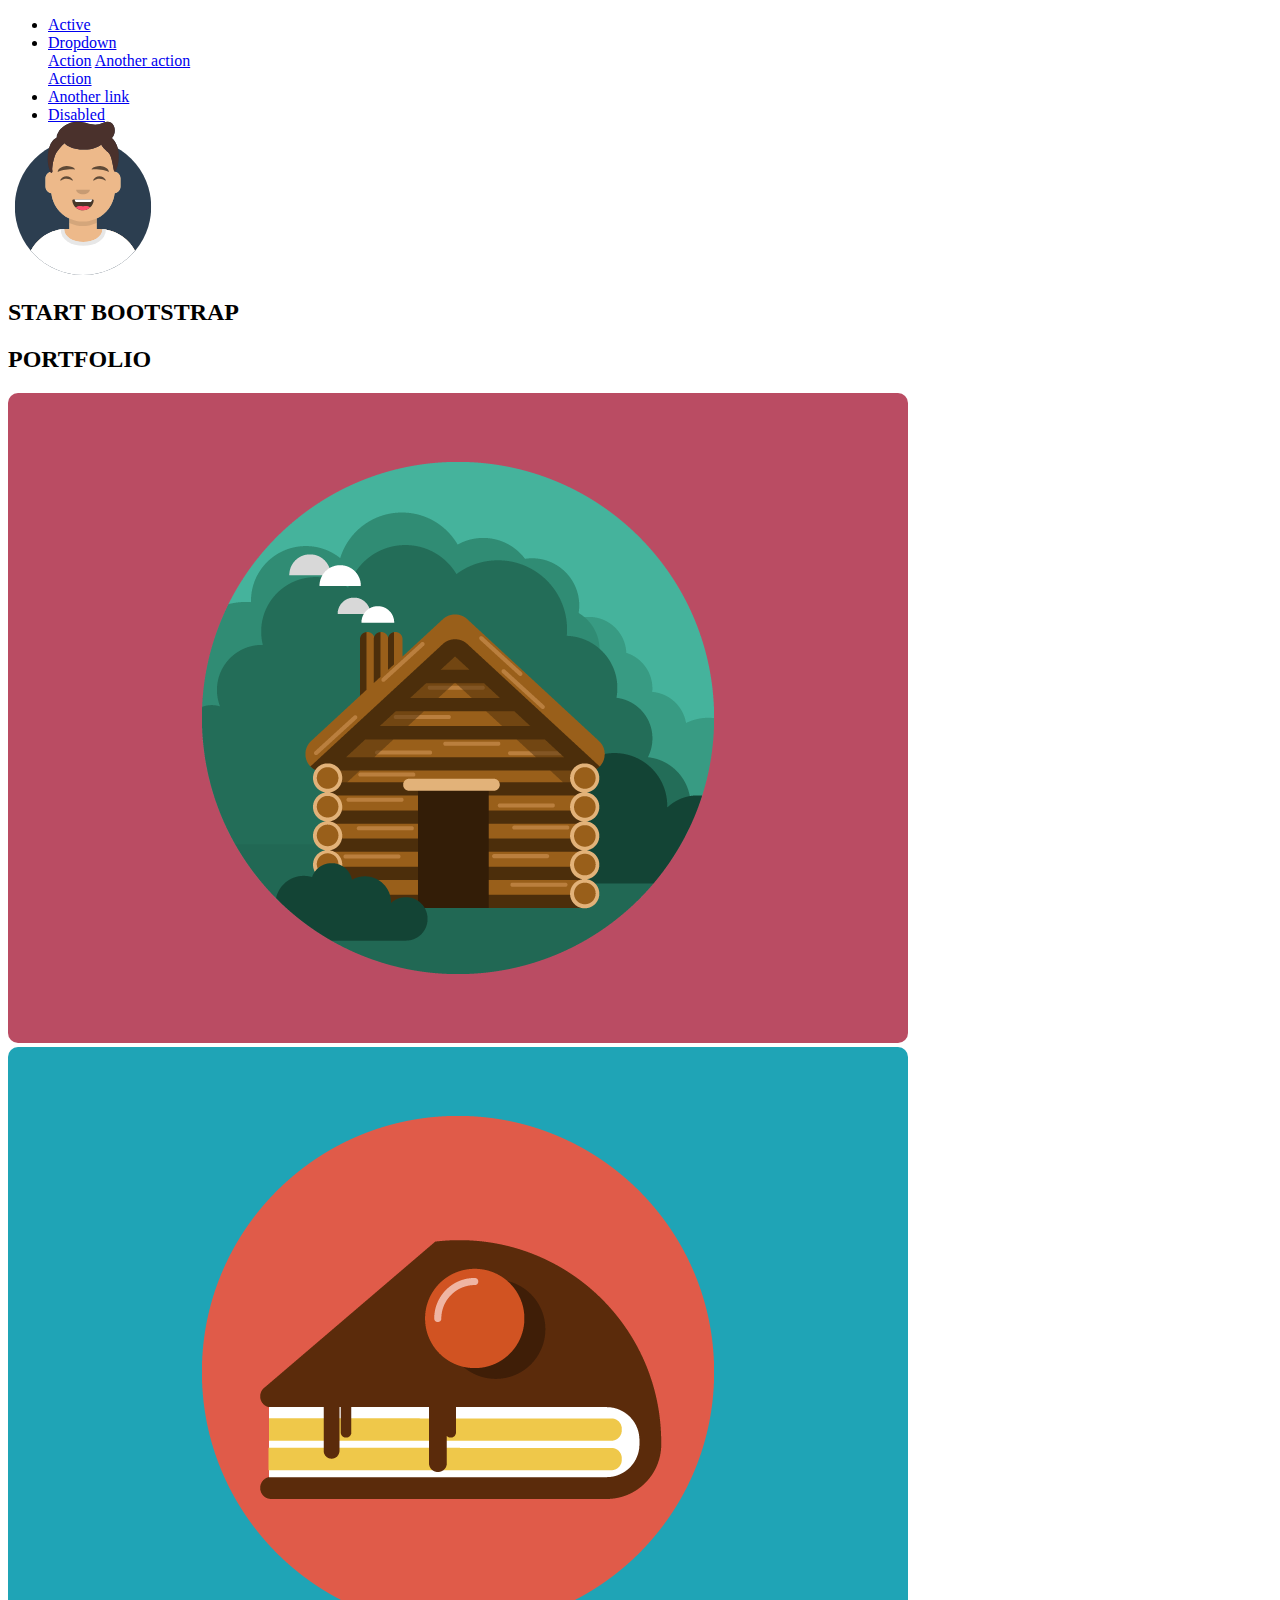
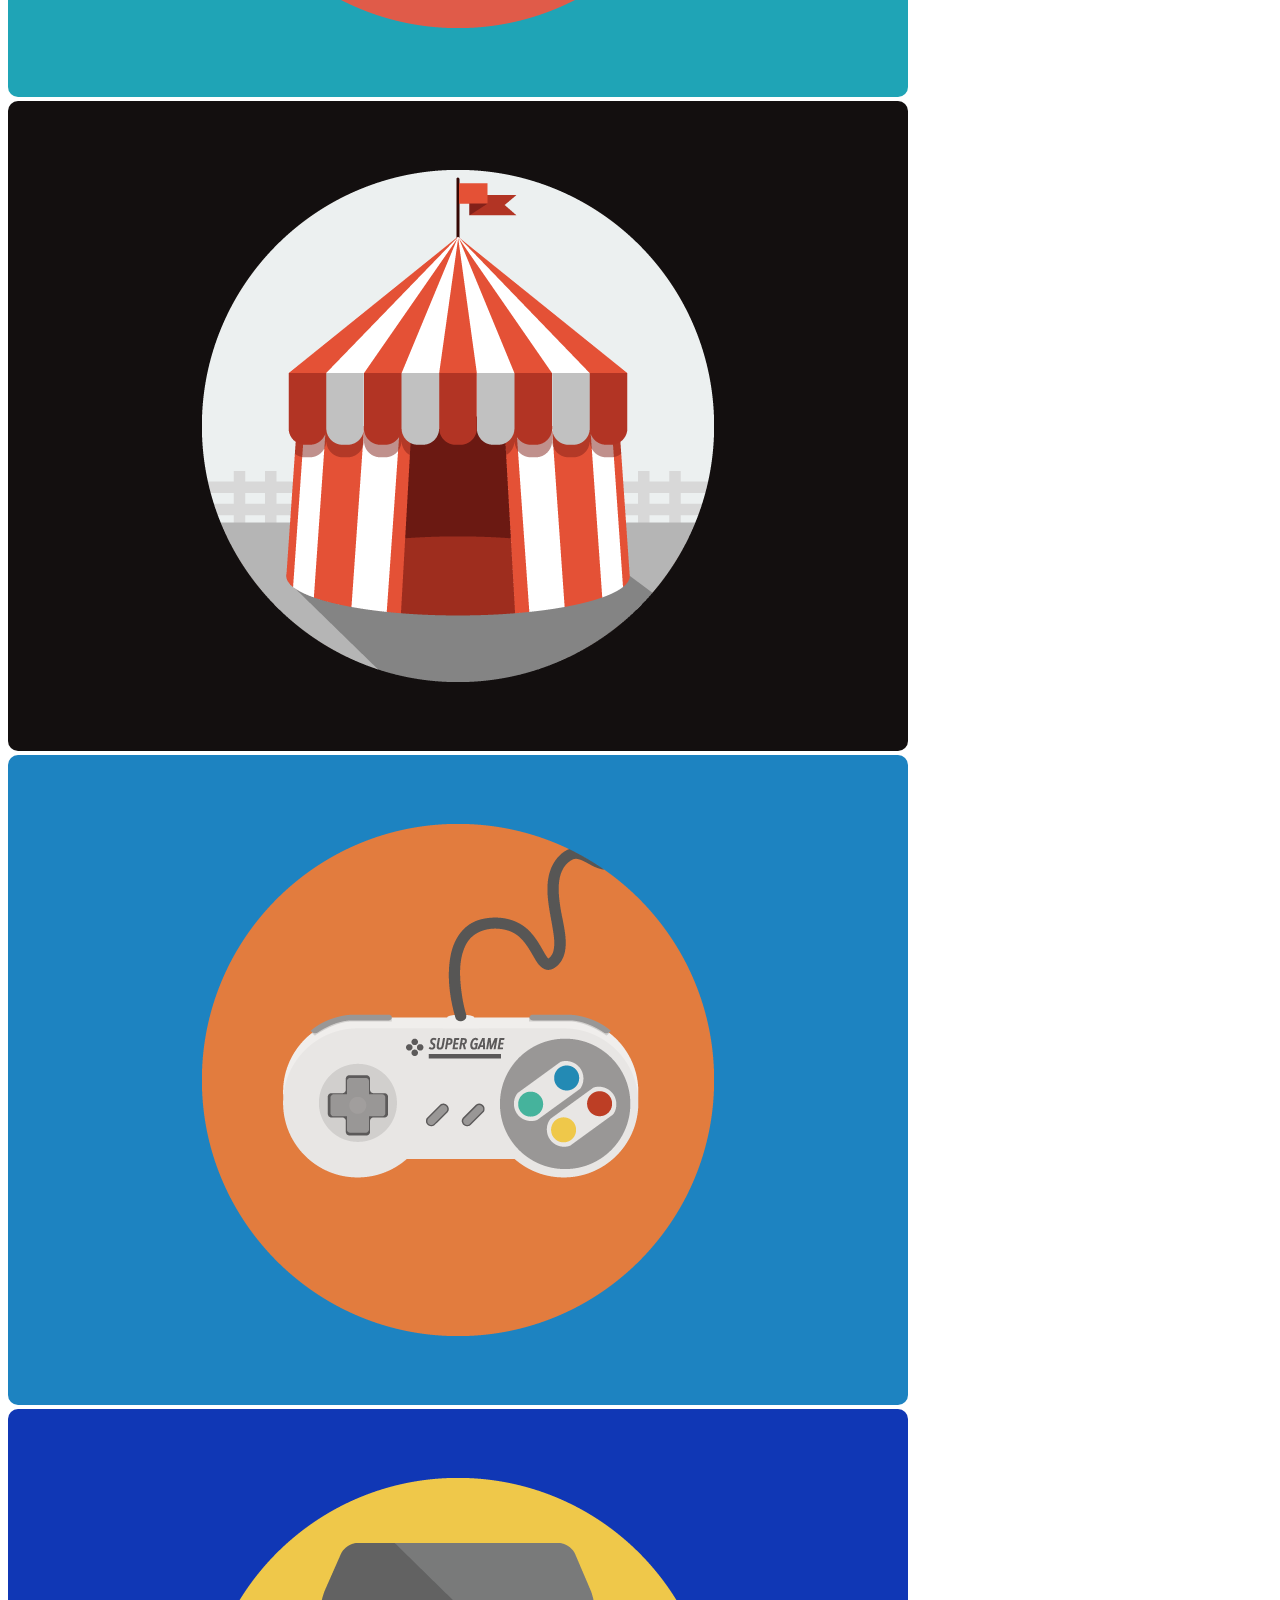
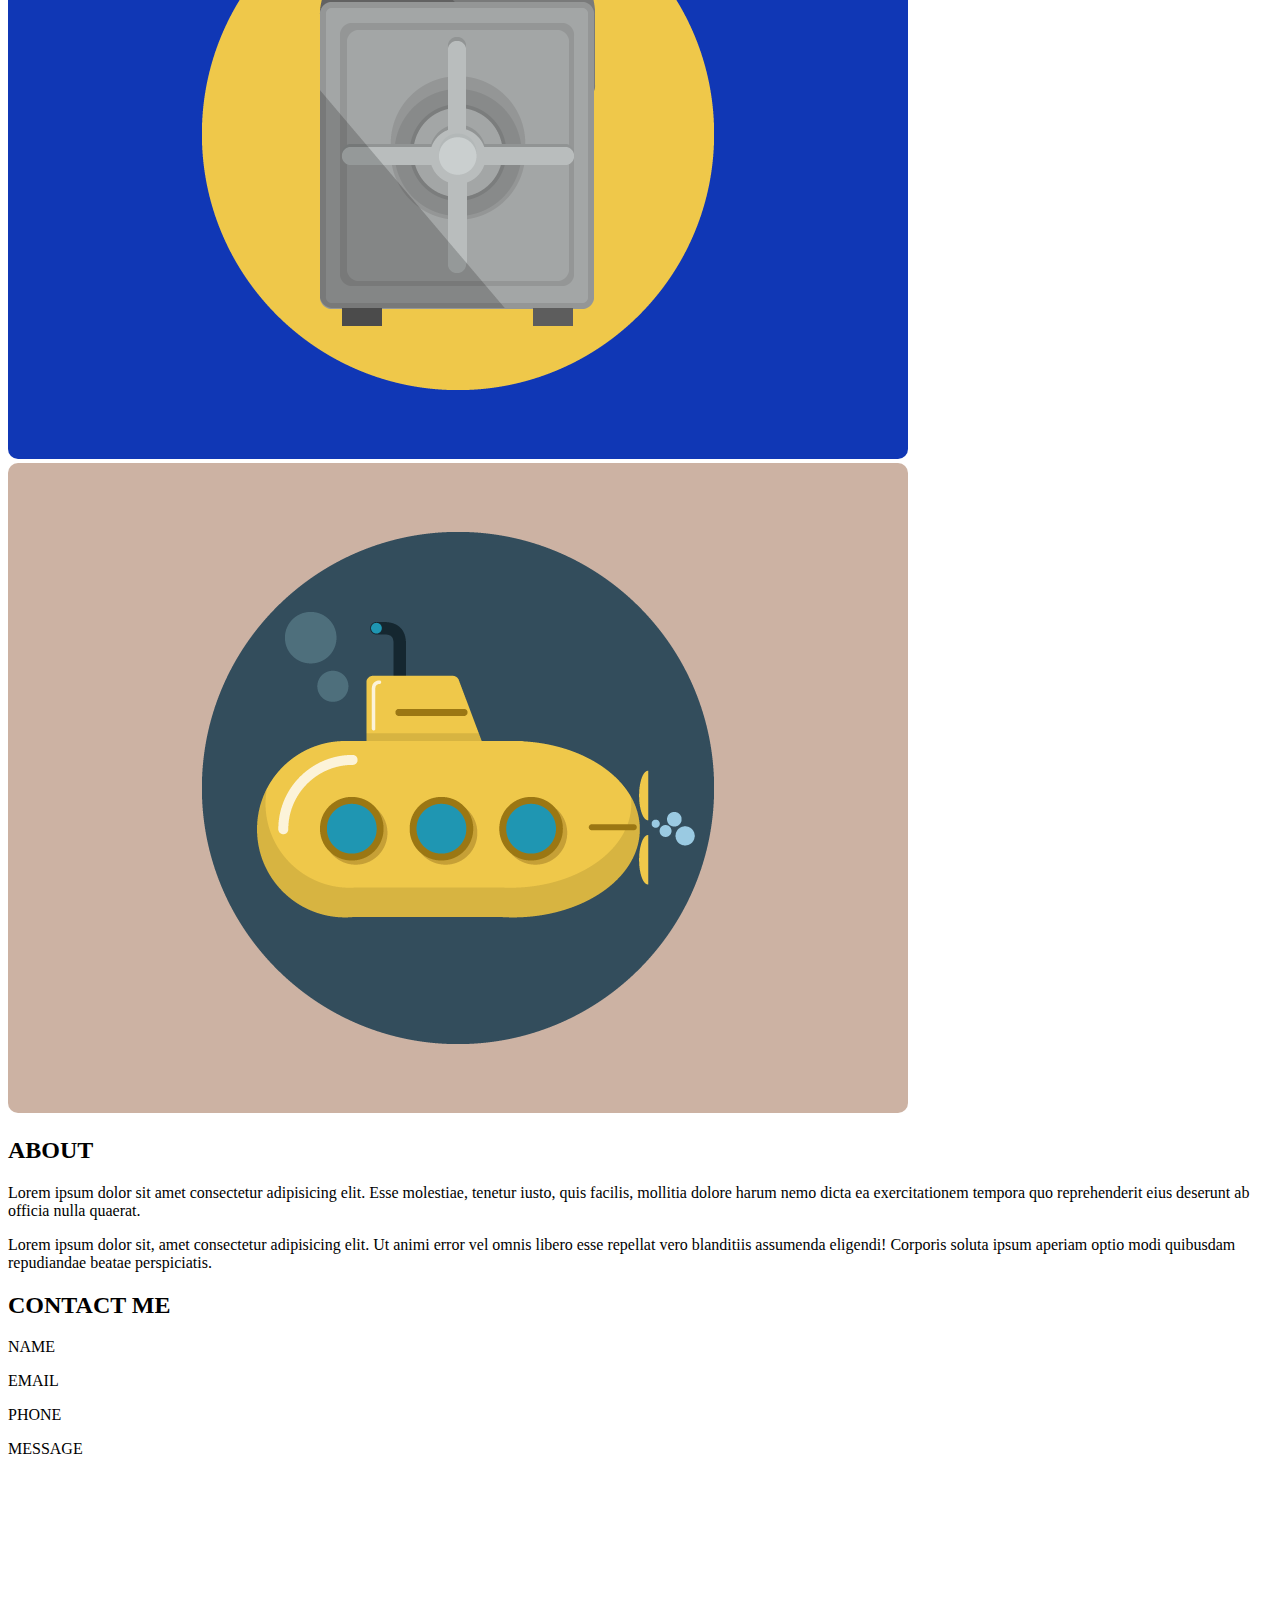
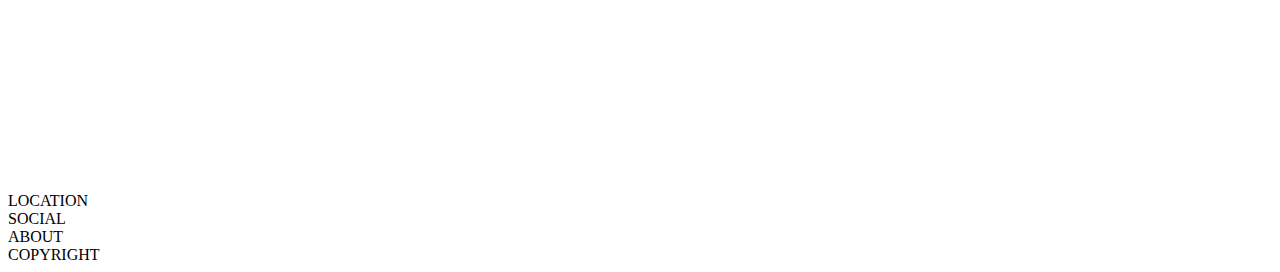
==== index.html @ d499a12b "payout completed" ====
<!doctype html>
<html lang="en">
    <head>
    <title>Freelancer</title>
    <!-- Required meta tags -->
    <meta charset="utf-8">
    <meta name="viewport" content="width=device-width, initial-scale=1, shrink-to-fit=no">

    <!-- Bootstrap CSS v5.0.2 -->
    <link rel="stylesheet" href="https://cdn.jsdelivr.net/npm/bootstrap@5.0.2/dist/css/bootstrap.min.css"  
          integrity="sha384-EVSTQN3/azprG1Anm3QDgpJLIm9Nao0Yz1ztcQTwFspd3yD65VohhpuuCOmLASjC" crossorigin="anonymous">
    <link rel="stylesheet" href="./assets/css/style.css">
    </head>
    <body>

        <header>
            <div class="bg-secondary">
                <div class="container">
                    <div class="row align-items-center">
                        <ul class="nav nav-pills">
                            <li class="nav-item">
                                <a href="#" class="nav-link active">Active</a>
                            </li>
                            <li class="nav-item dropdown">
                                <a class="nav-link dropdown-toggle" data-bs-toggle="dropdown" href="#" role="button" aria-haspopup="true" aria-expanded="false">Dropdown</a>
                                <div class="dropdown-menu">
                                    <a class="dropdown-item" href="#">Action</a>
                                    <a class="dropdown-item" href="#">Another action</a>
                                    <div class="dropdown-divider"></div>
                                    <a class="dropdown-item" href="#">Action</a>
                                </div>
                            </li>
                            <li class="nav-item">
                                <a href="#" class="nav-link">Another link</a>
                            </li>
                            <li class="nav-item">
                                <a href="#" class="nav-link disabled">Disabled</a>
                            </li>
                        </ul>
                    </div>
                </div>
            </div>
        </header>
        <!-- /HEADER -->
        
        <main>
            <div class="text-white"> 
                <div class="row user text-center">
                    <div class="col-12 ">
                        <img src="./assets/img/avatar.svg" class="" alt="">
                    </div>
                    <div class="col-12">
                        <h2>
                            START BOOTSTRAP
                        </h2>
                    </div>
                </div>
            </div>
            <!-- /USER -->

            <div class="container">
                <div class="row portfolio gy-4">
                    <div class="pf col-12 d-flex justify-content-center align-items-center">
                        <h2>
                            PORTFOLIO
                        </h2>
                    </div>

                    <div class="col-12 col-md-6 col-lg-4">
                        <img src="./assets/img/cabin.png" class="img-fluid" alt="">
                    </div>
                    <div class="col-12 col-md-6 col-lg-4">
                        <img src="./assets/img/cake.png" class="img-fluid" alt="">
                    </div>
                    <div class="col-12 col-md-6 col-lg-4">
                        <img src="./assets/img/circus.png" class="img-fluid" alt="">
                    </div>
                    <div class="col-12 col-md-6 col-lg-4">
                        <img src="./assets/img/game.png" class="img-fluid" alt="">
                    </div>
                    <div class="col-12 col-md-6 col-lg-4">
                        <img src="./assets/img/safe.png" class="img-fluid" alt="">
                    </div>
                    <div class="col-12 col-md-6 col-lg-4">
                        <img src="./assets/img/submarine.png" class="img-fluid" alt="">
                    </div>
                </div>
            </div>
            <!-- /PORTFOIL -->

            <div class="about">
                <div class="container">
                    <div class="row my-5 justify-content-center align-items-center text-white">
                        <div class="col-12 text-center">
                        <h2>
                            ABOUT
                        </h2>
                        </div>
                        <div class="col-8 col-md-4 col-lg-4">
                            <p>
                                Lorem ipsum dolor sit amet consectetur adipisicing elit. Esse molestiae, tenetur iusto, quis facilis, mollitia dolore harum nemo dicta ea exercitationem tempora quo reprehenderit eius deserunt ab officia nulla quaerat.
                            </p>
                        </div>
                        <div class="col-8 col-md-4 col-lg-4">
                            <p>
                                Lorem ipsum dolor sit, amet consectetur adipisicing elit. Ut animi error vel omnis libero esse repellat vero blanditiis assumenda eligendi! Corporis soluta ipsum aperiam optio modi quibusdam repudiandae beatae perspiciatis.
                            </p>
                        </div>
                    </div>
                </div>
            </div>
            <!-- /ABOUT -->

            <div class="container">
                <div class="row contact justify-content-center align-items-center">
                    <div class="col-6">
                        <h2 class="text-center">
                            CONTACT ME
                        </h2>
                        <p>
                            NAME
                        </p>
                        <p>
                            EMAIL
                        </p>
                        <p>
                            PHONE
                        </p>
                        <p>
                            MESSAGE
                        </p>
                    </div>
                </div>
            </div>
            <!-- /CONTACT ME -->
        </main>
        <!-- /MAIN -->
        <footer>
            <div class="bg-secondary">
                <div class="container">
                    <div class="row text-center py-5">
                        <div class="col-12 col-md-4">
                            LOCATION
                        </div>
                        <div class="col-12 col-md-4">
                            SOCIAL
                        </div>
                        <div class="col-12 col-md-4">
                            ABOUT
                        </div>
                    </div>
                </div>
            </div>
            <!-- /FOOTER LIST -->

            <div class="row text-center bg-dark text-white">
                <div class="col-12 py-4">
                    COPYRIGHT
                </div>
            </div>
            <!-- /COPYRIGHT -->
        </footer>
    </body>
</html>
---- assets/css/style.css ----
header    .row  {height: 100px;}
.user           {background-color: var(--bs-teal);}
.user      img  {width: 150px;}
.portfolio img  {border-radius: 10px; }
.about          {background-color: var(--bs-teal);}
.contact        {height: 500px;}
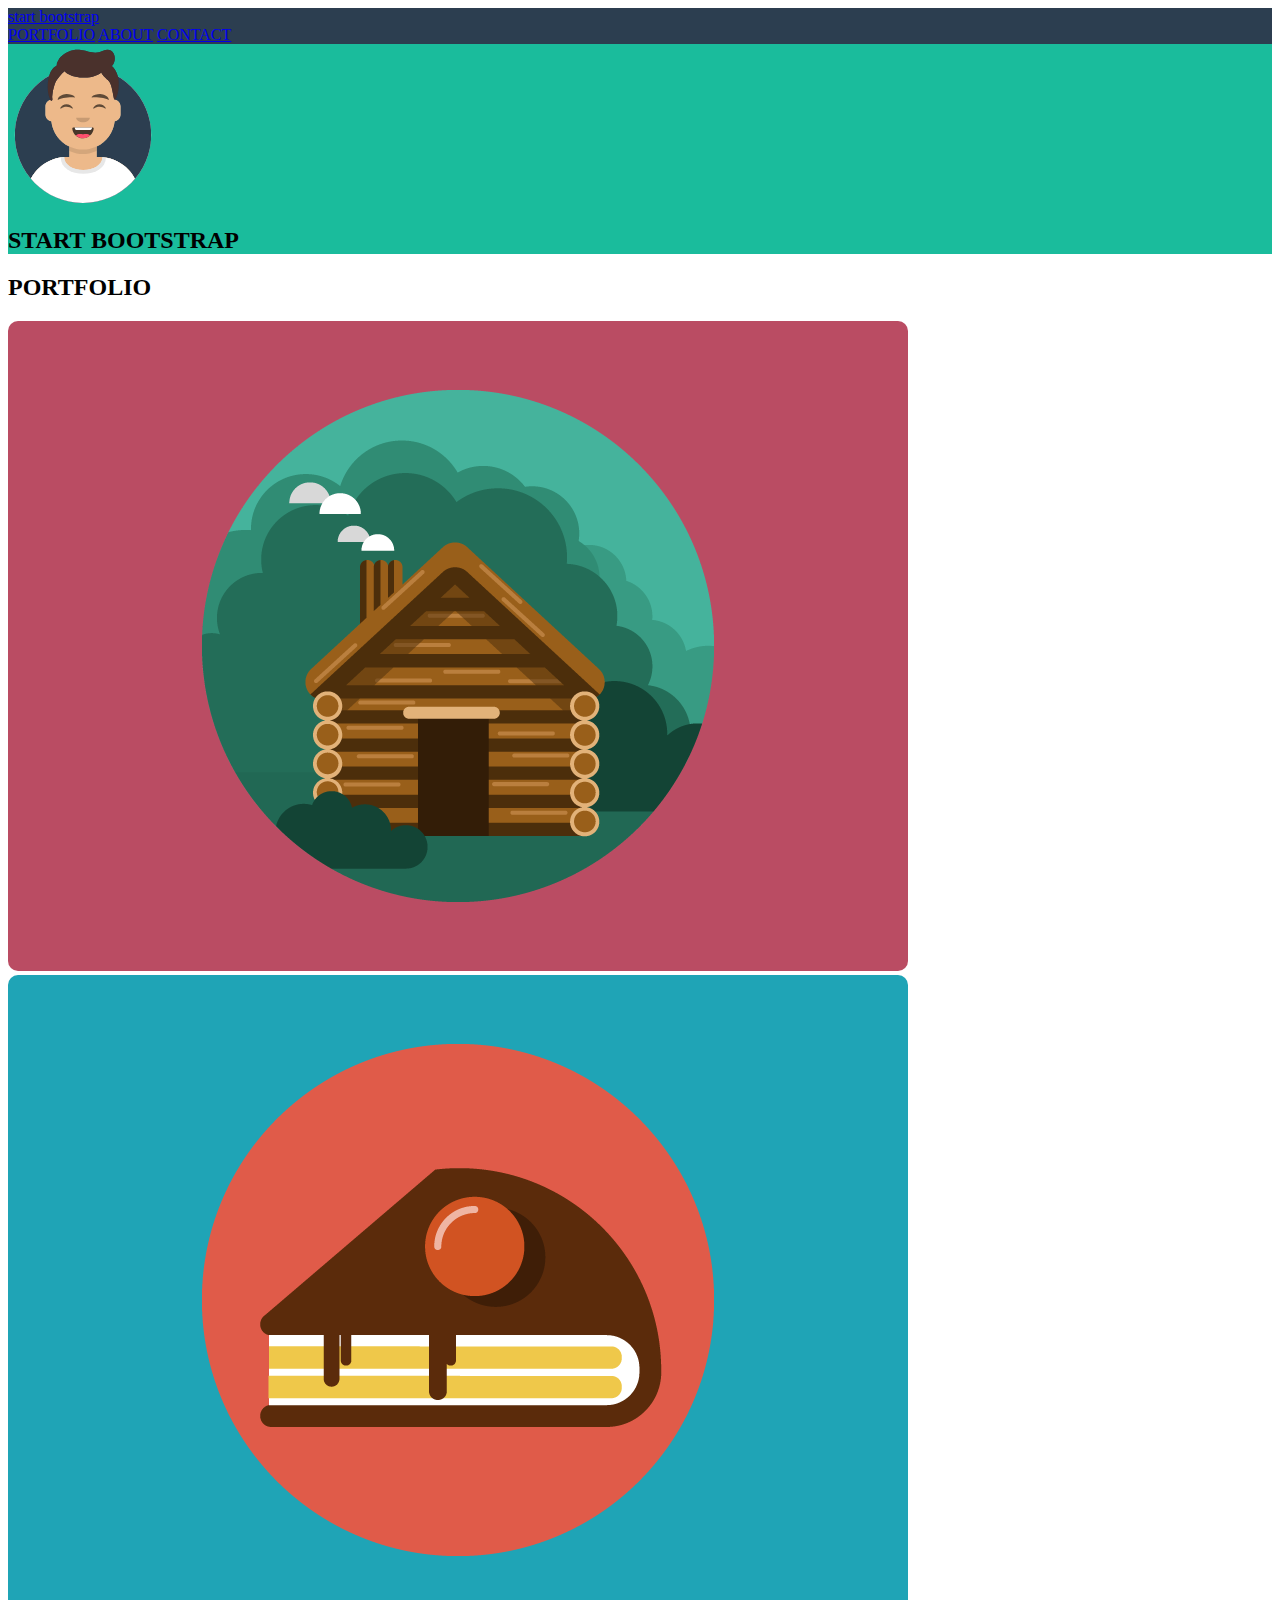
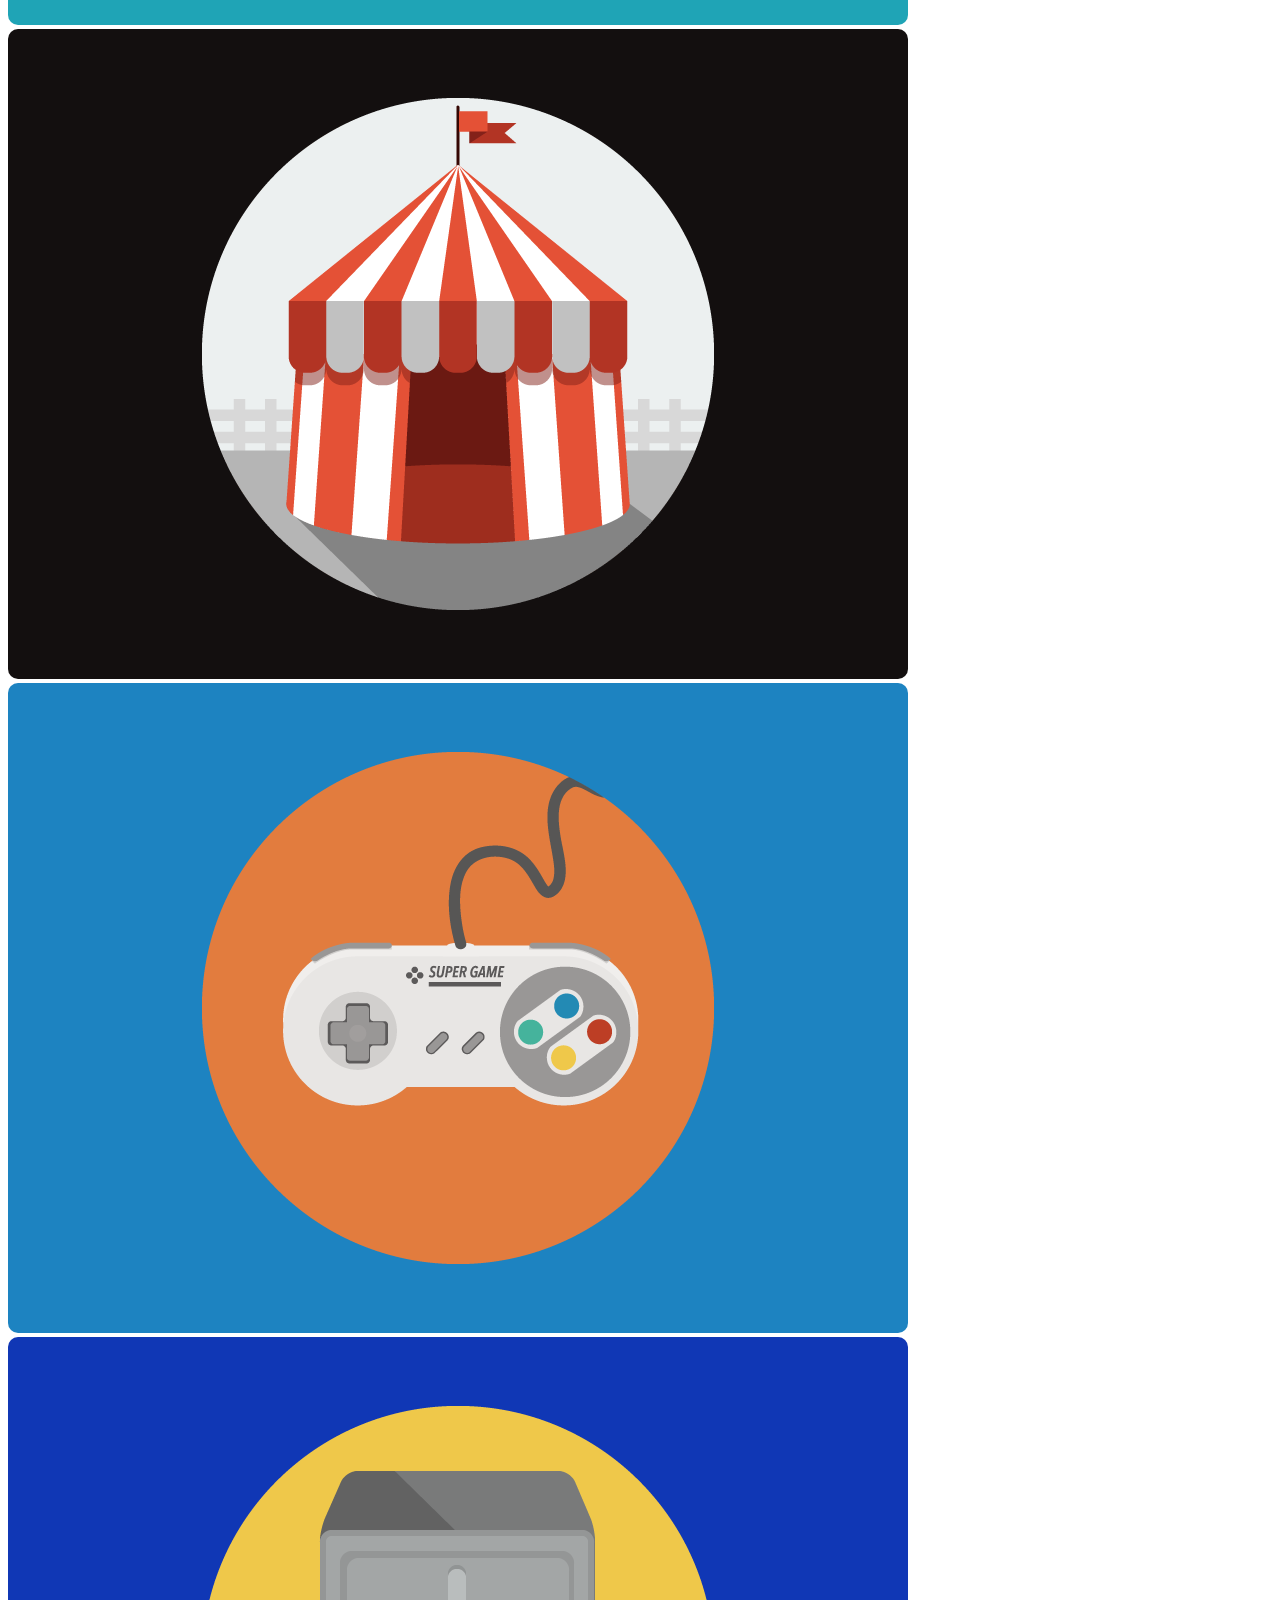
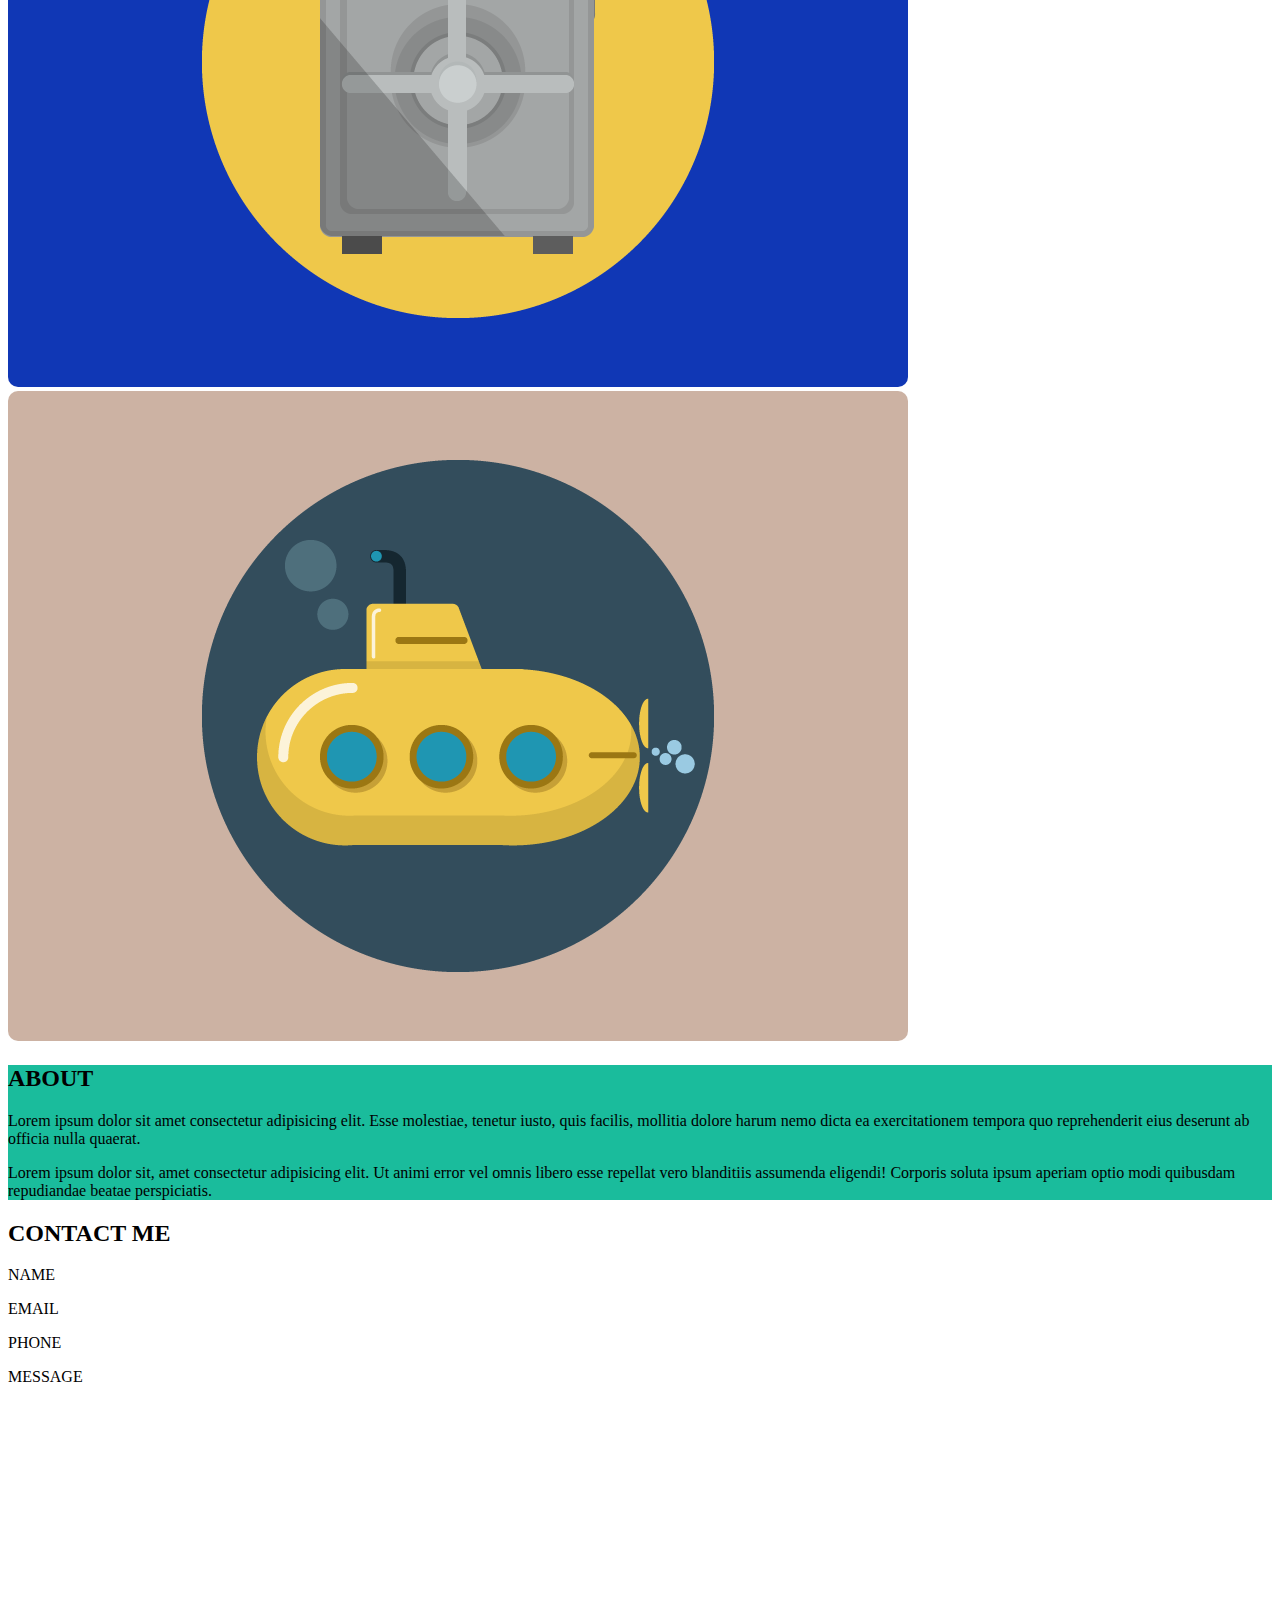
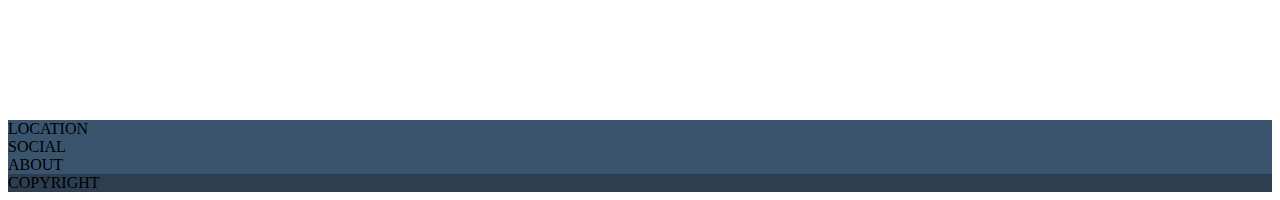
==== commit 44afa7dd: "header completed" ====
--- a/index.html
+++ b/index.html
@@ -10,33 +10,43 @@
     <link rel="stylesheet" href="https://cdn.jsdelivr.net/npm/bootstrap@5.0.2/dist/css/bootstrap.min.css"  
           integrity="sha384-EVSTQN3/azprG1Anm3QDgpJLIm9Nao0Yz1ztcQTwFspd3yD65VohhpuuCOmLASjC" crossorigin="anonymous">
     <link rel="stylesheet" href="./assets/css/style.css">
+    
+    <!-- Font Awesome  v6.1.0 -->
+    <link rel="stylesheet" href="https://cdnjs.cloudflare.com/ajax/libs/font-awesome/6.1.0/css/all.min.css" 
+          integrity="sha512-10/jx2EXwxxWqCLX/hHth/vu2KY3jCF70dCQB8TSgNjbCVAC/8vai53GfMDrO2Emgwccf2pJqxct9ehpzG+MTw==" 
+          crossorigin="anonymous" referrerpolicy="no-referrer" />
+    
     </head>
     <body>
 
         <header>
-            <div class="bg-secondary">
+            <div class="">
                 <div class="container">
                     <div class="row align-items-center">
-                        <ul class="nav nav-pills">
-                            <li class="nav-item">
-                                <a href="#" class="nav-link active">Active</a>
-                            </li>
-                            <li class="nav-item dropdown">
-                                <a class="nav-link dropdown-toggle" data-bs-toggle="dropdown" href="#" role="button" aria-haspopup="true" aria-expanded="false">Dropdown</a>
-                                <div class="dropdown-menu">
-                                    <a class="dropdown-item" href="#">Action</a>
-                                    <a class="dropdown-item" href="#">Another action</a>
-                                    <div class="dropdown-divider"></div>
-                                    <a class="dropdown-item" href="#">Action</a>
+                        <div class="col-6">
+                            <nav class="navbar navbar-light">
+                                <div class="container-fluid text-uppercase">
+                                    <a class="navbar-brand text-white" href="#">start bootstrap</a>
                                 </div>
-                            </li>
-                            <li class="nav-item">
-                                <a href="#" class="nav-link">Another link</a>
-                            </li>
-                            <li class="nav-item">
-                                <a href="#" class="nav-link disabled">Disabled</a>
-                            </li>
-                        </ul>
+                            </nav>
+                        </div>
+
+                        <div class="col-6">
+                            <nav class="navbar navbar-expand-md navbar-light justify-content-end">
+                                <div class="container-fluid justify-content-end">
+                                    <div class="bars text-white border border-1 px-2 rounded-2 fs-5 d-md-none d-lg-none">
+                                        <i class="fa-solid fa-bars"></i>
+                                    </div>
+                                    <div class="collapse navbar-collapse justify-content-end" id="navbarNavAltMarkup">
+                                        <div class="navbar-nav text-uppercase fs-6">
+                                            <a class="nav-link text-white" aria-current="page" href="#">PORTFOLIO</a>
+                                            <a class="nav-link text-white" href="#">ABOUT</a>
+                                            <a class="nav-link text-white" href="#">CONTACT</a>
+                                        </div>
+                                    </div>
+                                </div>
+                            </nav>
+                        </div>
                     </div>
                 </div>
             </div>
@@ -136,7 +146,7 @@
         </main>
         <!-- /MAIN -->
         <footer>
-            <div class="bg-secondary">
+            <div class="">
                 <div class="container">
                     <div class="row text-center py-5">
                         <div class="col-12 col-md-4">
@@ -153,7 +163,7 @@
             </div>
             <!-- /FOOTER LIST -->
 
-            <div class="row text-center bg-dark text-white">
+            <div class="copyright row text-center text-white">
                 <div class="col-12 py-4">
                     COPYRIGHT
                 </div>
--- a/assets/css/style.css
+++ b/assets/css/style.css
@@ -1,6 +1,16 @@
-header    .row  {height: 100px;}
-.user           {background-color: var(--bs-teal);}
+:root {
+    --bg-dark: #2C3E50;
+    --bg-light-green: #1ABC9C;
+    --title-no-bg: #333333;
+    --bg-footer-top: #3A546D;
+    --border-bottom: #CCCCCC;
+}
+
+header          {background-color: var(--bg-dark);}
+.user           {background-color: var(--bg-light-green);}
 .user      img  {width: 150px;}
 .portfolio img  {border-radius: 10px; }
-.about          {background-color: var(--bs-teal);}
-.contact        {height: 500px;}+.about          {background-color: var(--bg-light-green);}
+.contact        {height: 500px;}
+footer          {background-color: var(--bg-footer-top);}
+.copyright      {background-color: var(--bg-dark);}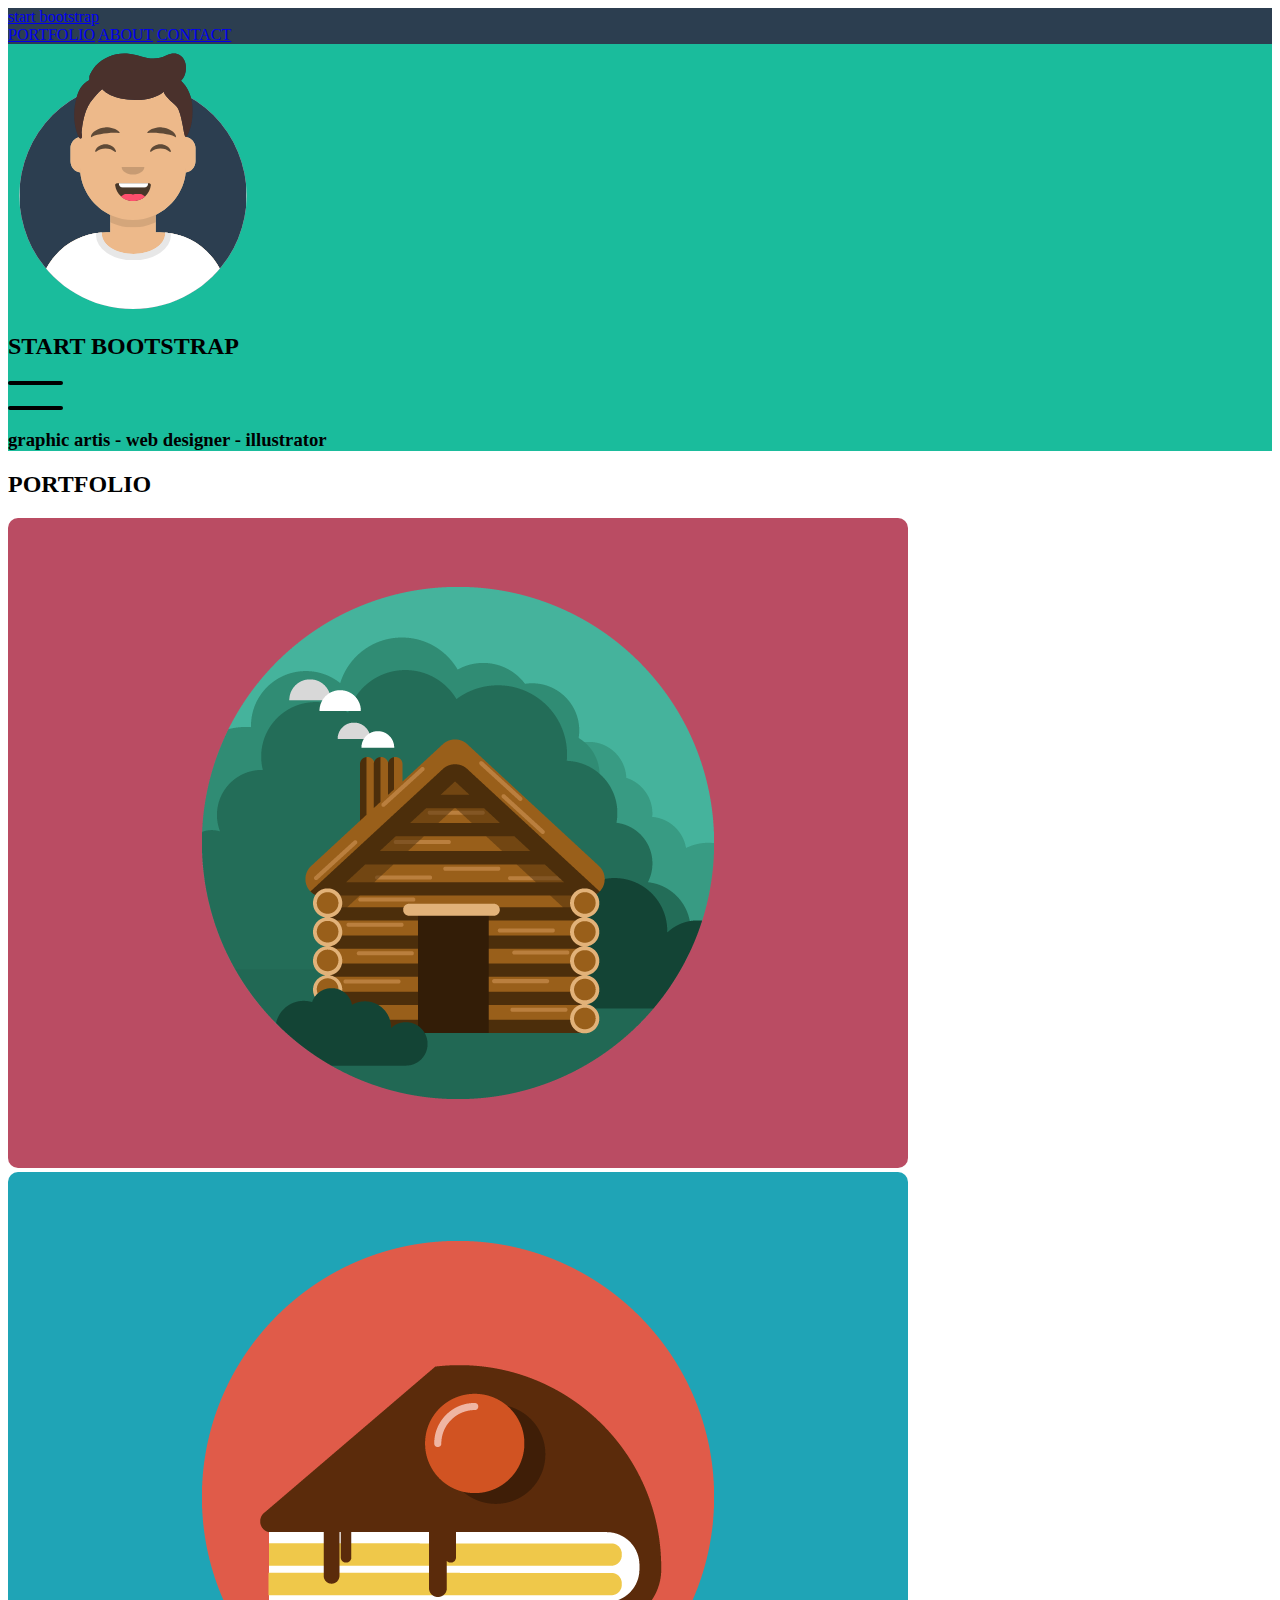
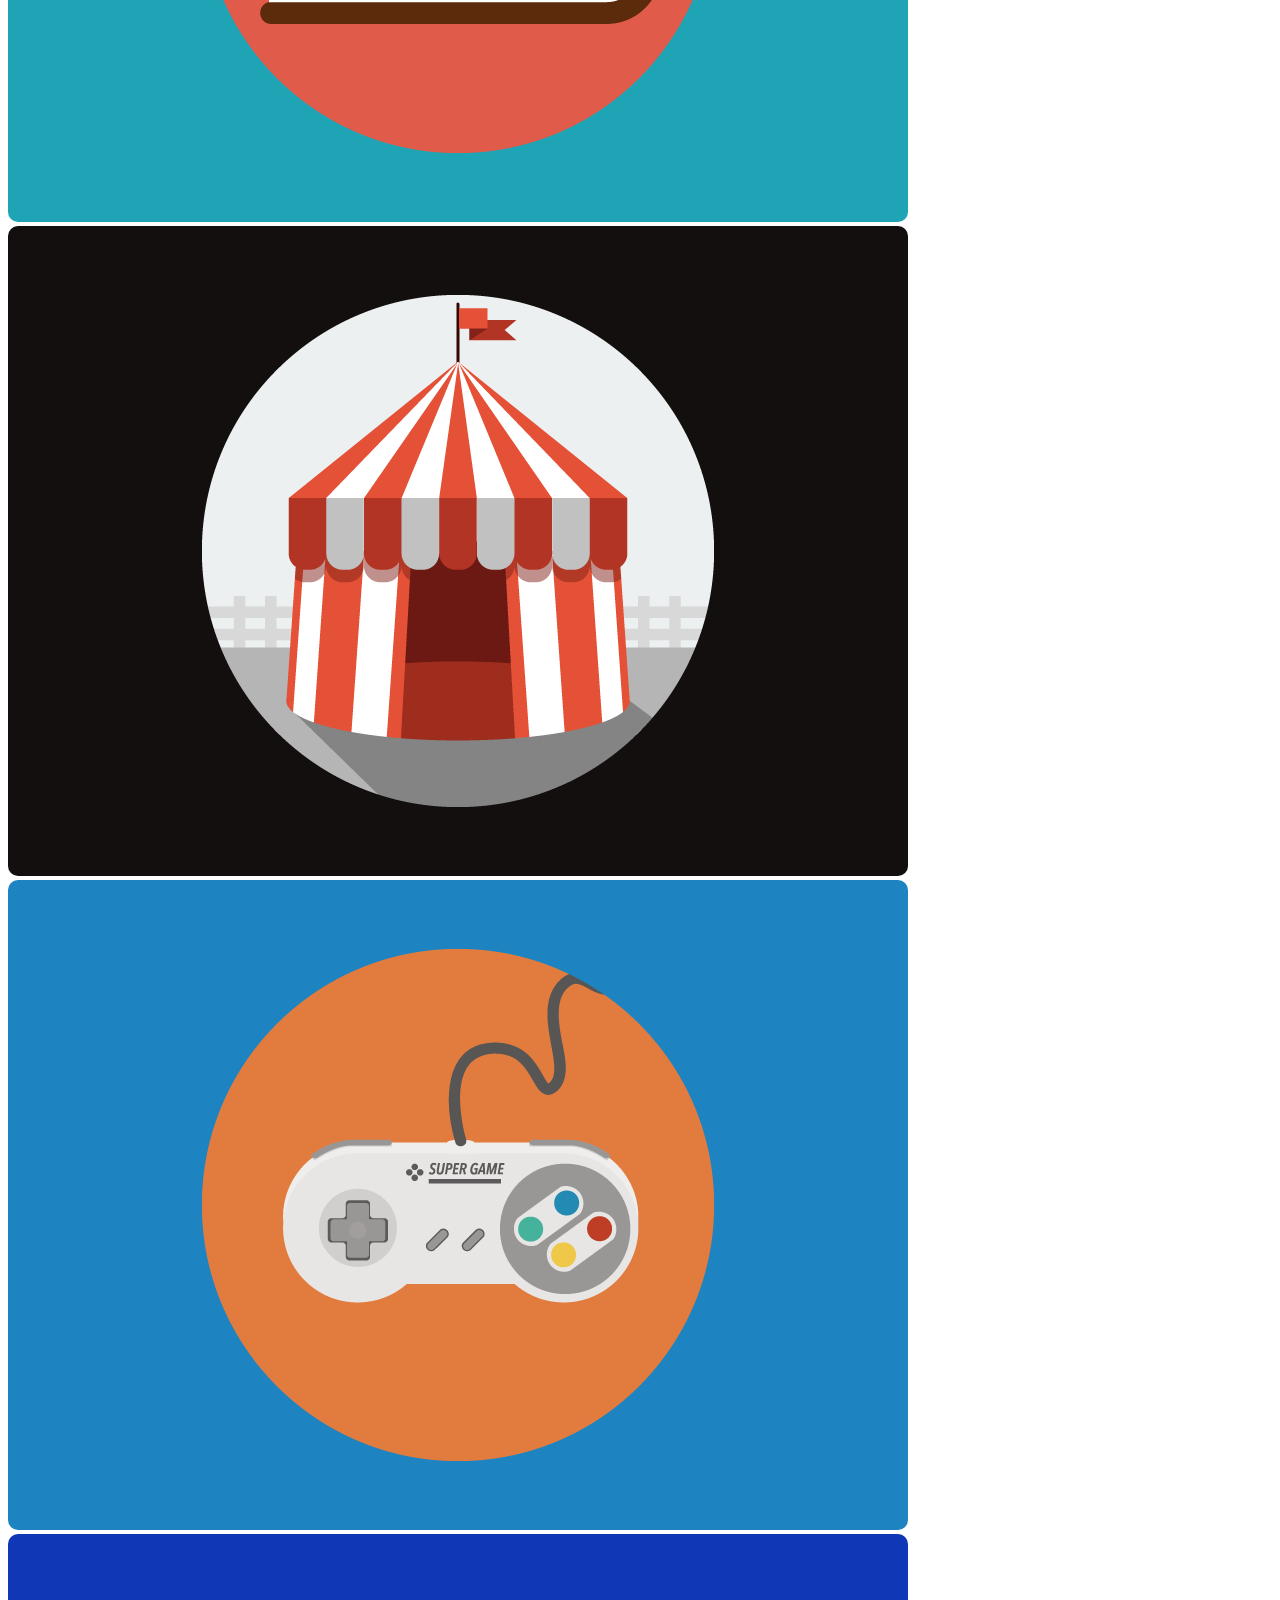
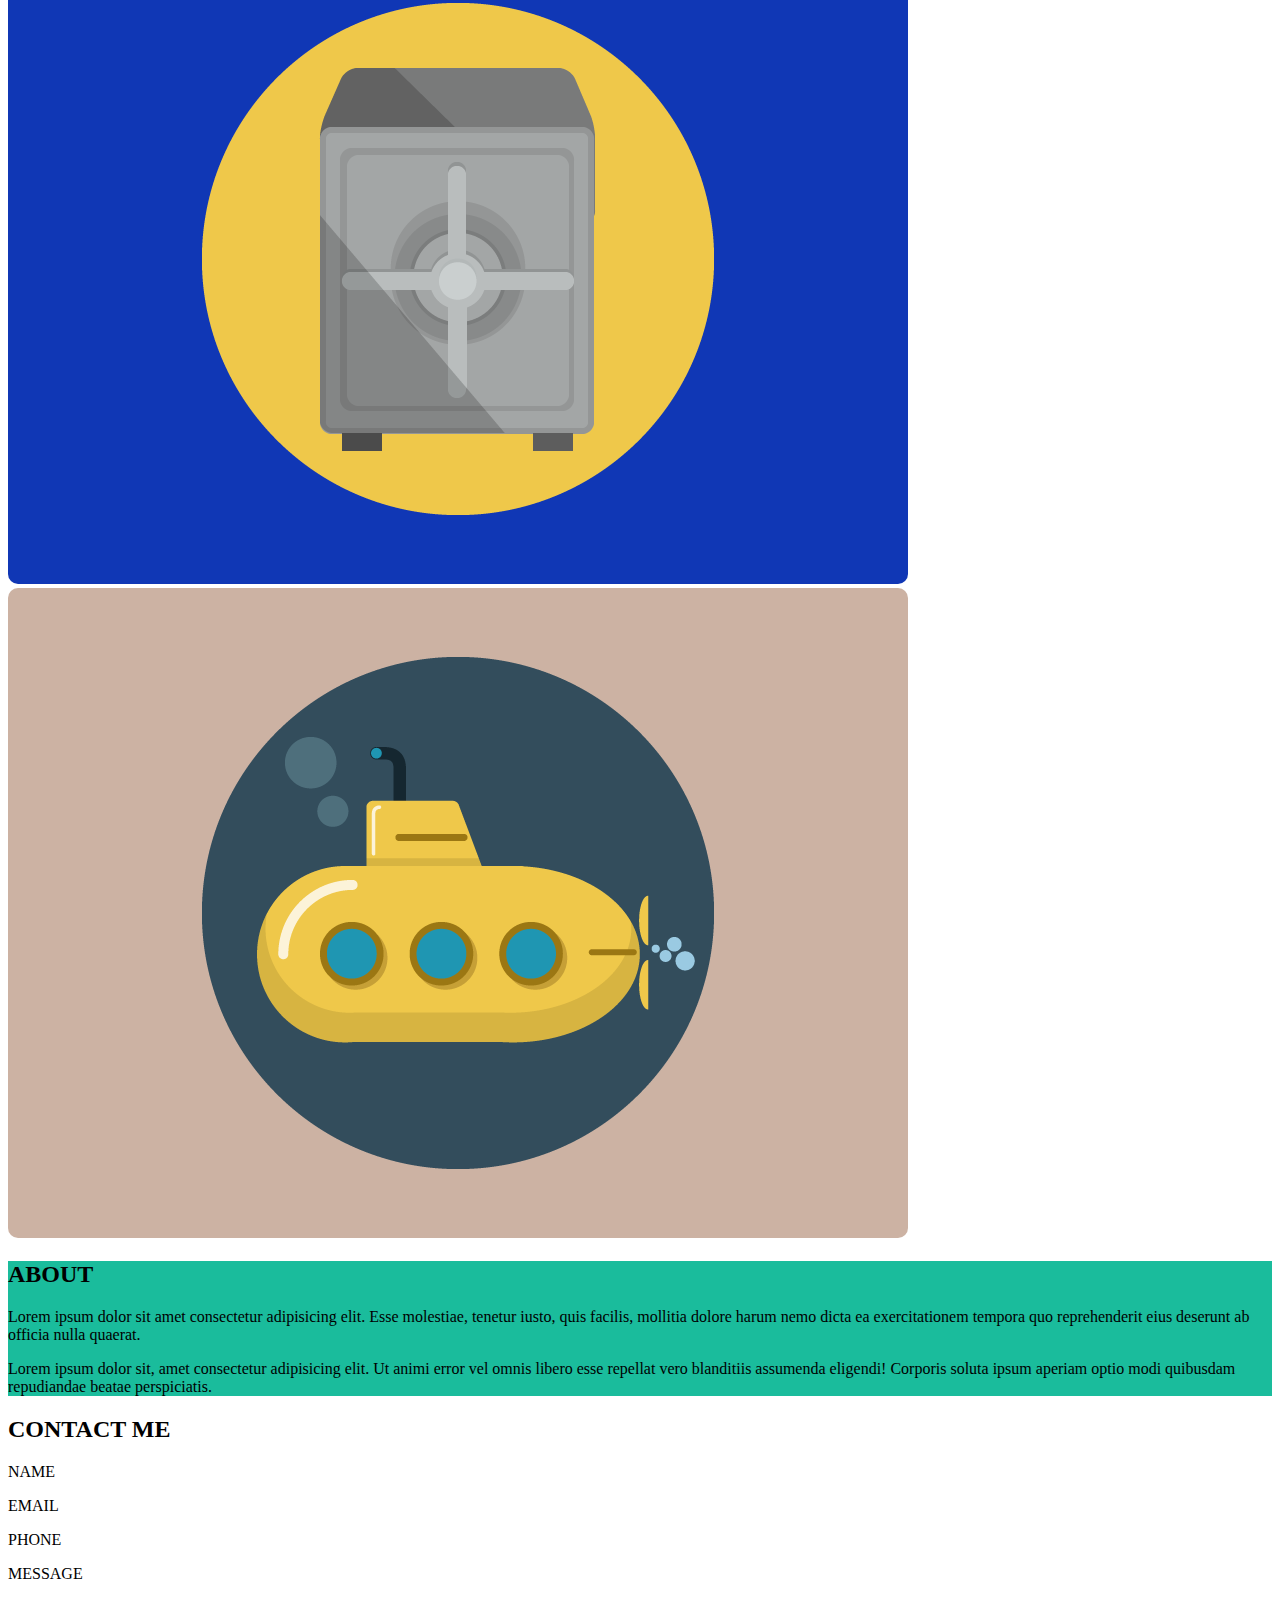
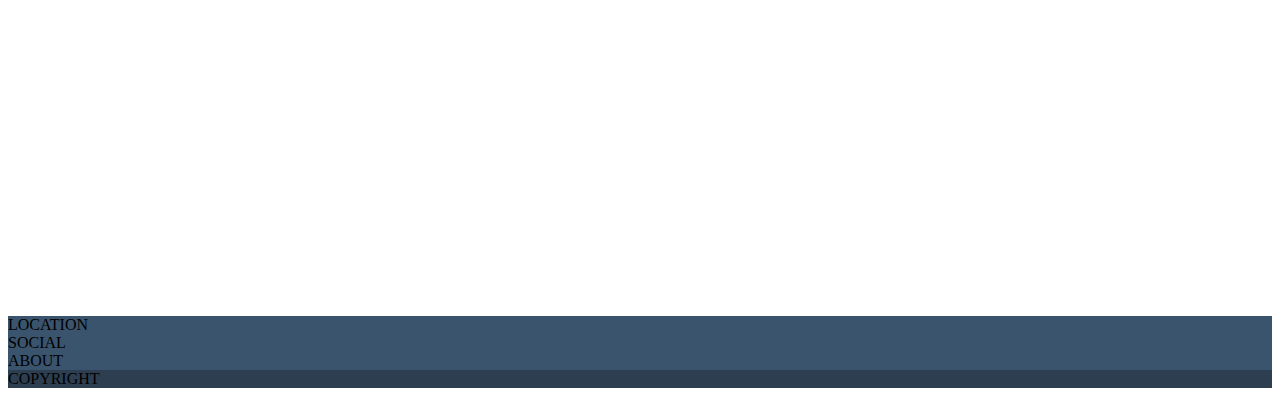
==== commit 4dd88d7a: "user completed" ====
--- a/index.html
+++ b/index.html
@@ -22,10 +22,10 @@
         <header>
             <div class="">
                 <div class="container">
-                    <div class="row align-items-center">
+                    <div class="row align-items-center py-3">
                         <div class="col-6">
                             <nav class="navbar navbar-light">
-                                <div class="container-fluid text-uppercase">
+                                <div class="container-fluid text-uppercase fw-bold">
                                     <a class="navbar-brand text-white" href="#">start bootstrap</a>
                                 </div>
                             </nav>
@@ -56,13 +56,19 @@
         <main>
             <div class="text-white"> 
                 <div class="row user text-center">
-                    <div class="col-12 ">
+                    <div class="col-12 py-4">
                         <img src="./assets/img/avatar.svg" class="" alt="">
-                    </div>
-                    <div class="col-12">
-                        <h2>
+                        <h2 class="fs-1 pt-4">
                             START BOOTSTRAP
                         </h2>
+                        <div class="break d-flex justify-content-center position-relative fs-1 py-3">
+                            <div class="l_row me-2"></div>
+                            <div class="star"><i class="fa-solid fa-star"></i></div>
+                            <div class="r_row ms-2"></div>
+                        </div>
+                        <h3 class="text-uppercase fs-5 fw-normal pt-1">
+                            graphic artis - web designer - illustrator
+                        </h3>
                     </div>
                 </div>
             </div>
--- a/assets/css/style.css
+++ b/assets/css/style.css
@@ -8,9 +8,18 @@
 
 header          {background-color: var(--bg-dark);}
 .user           {background-color: var(--bg-light-green);}
-.user      img  {width: 150px;}
+.user      img  {width: 250px;}
 .portfolio img  {border-radius: 10px; }
 .about          {background-color: var(--bg-light-green);}
 .contact        {height: 500px;}
 footer          {background-color: var(--bg-footer-top);}
-.copyright      {background-color: var(--bg-dark);}+.copyright      {background-color: var(--bg-dark);}
+
+.l_row, .r_row{
+    border-top: 2px solid;
+    border-bottom: 2px solid;
+    border-radius: 5px;
+    width: 55px;
+    height: 0;
+    margin-top: 21px;
+}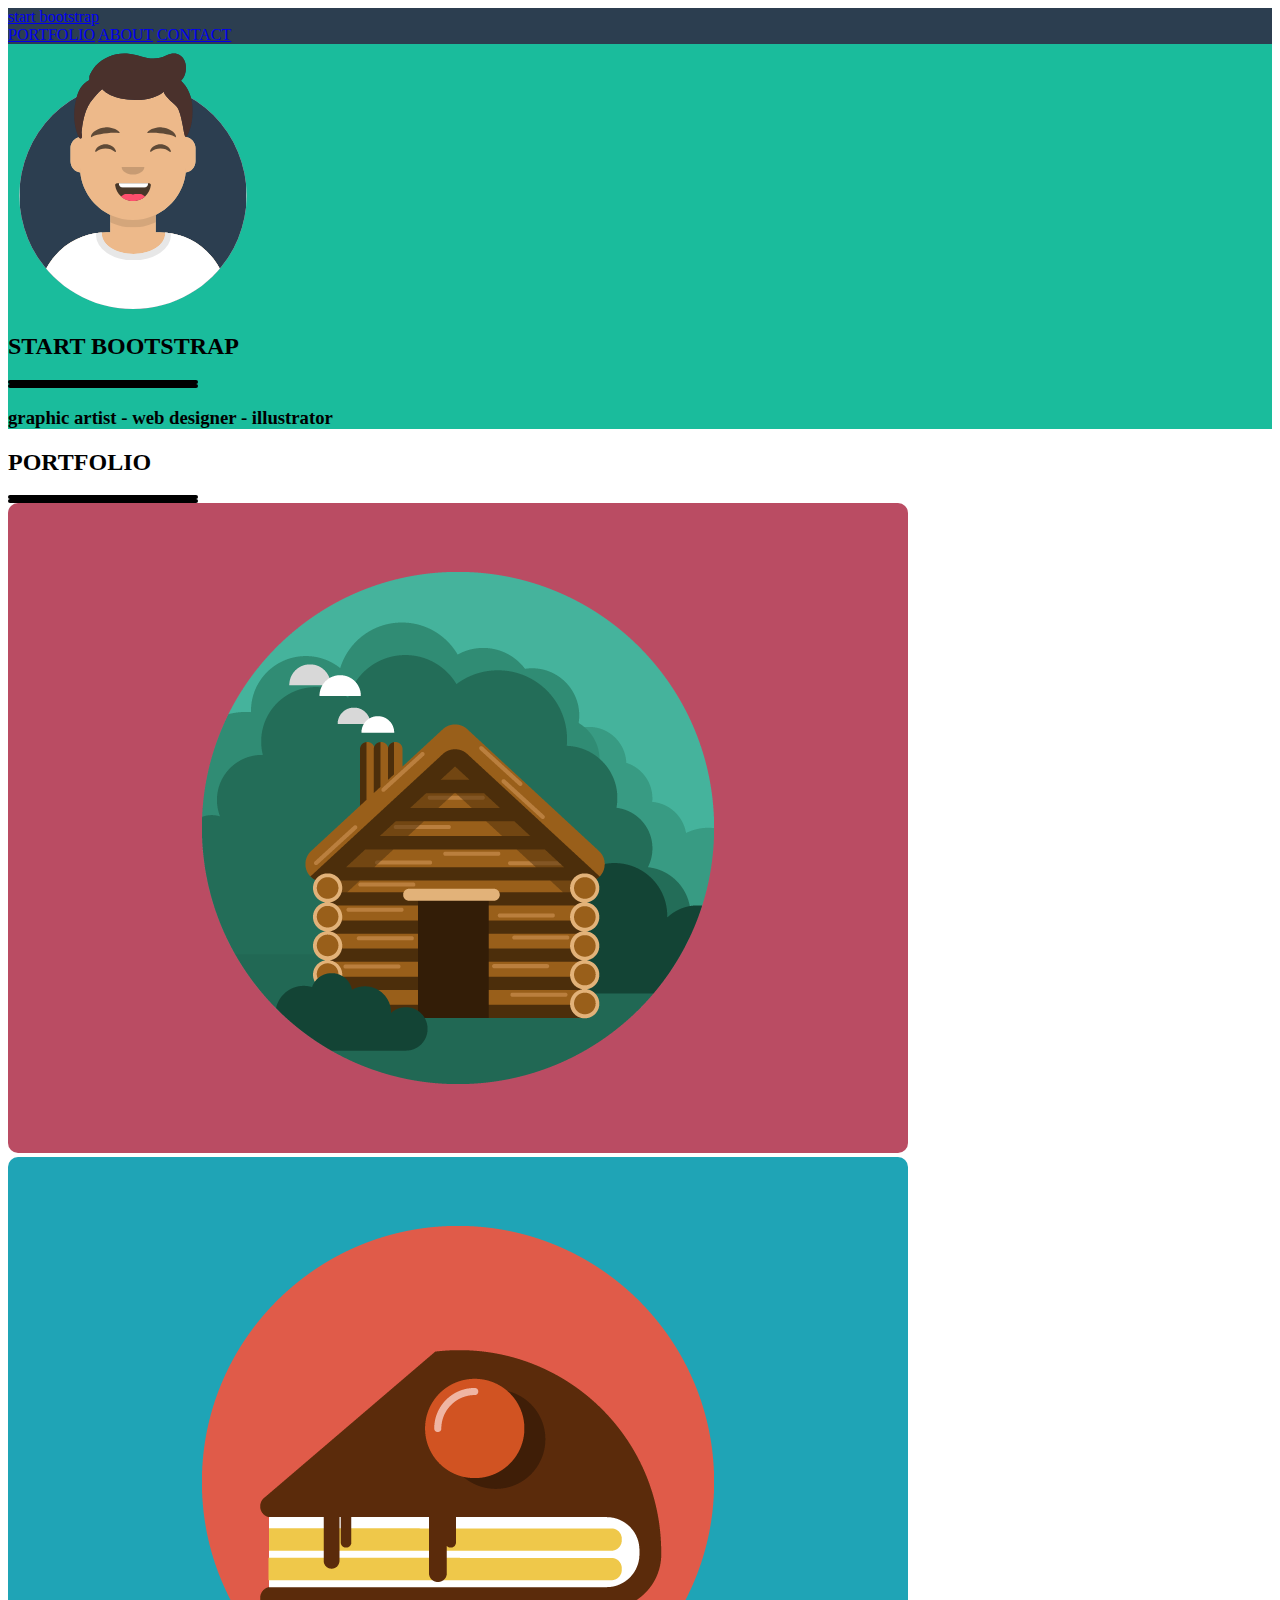
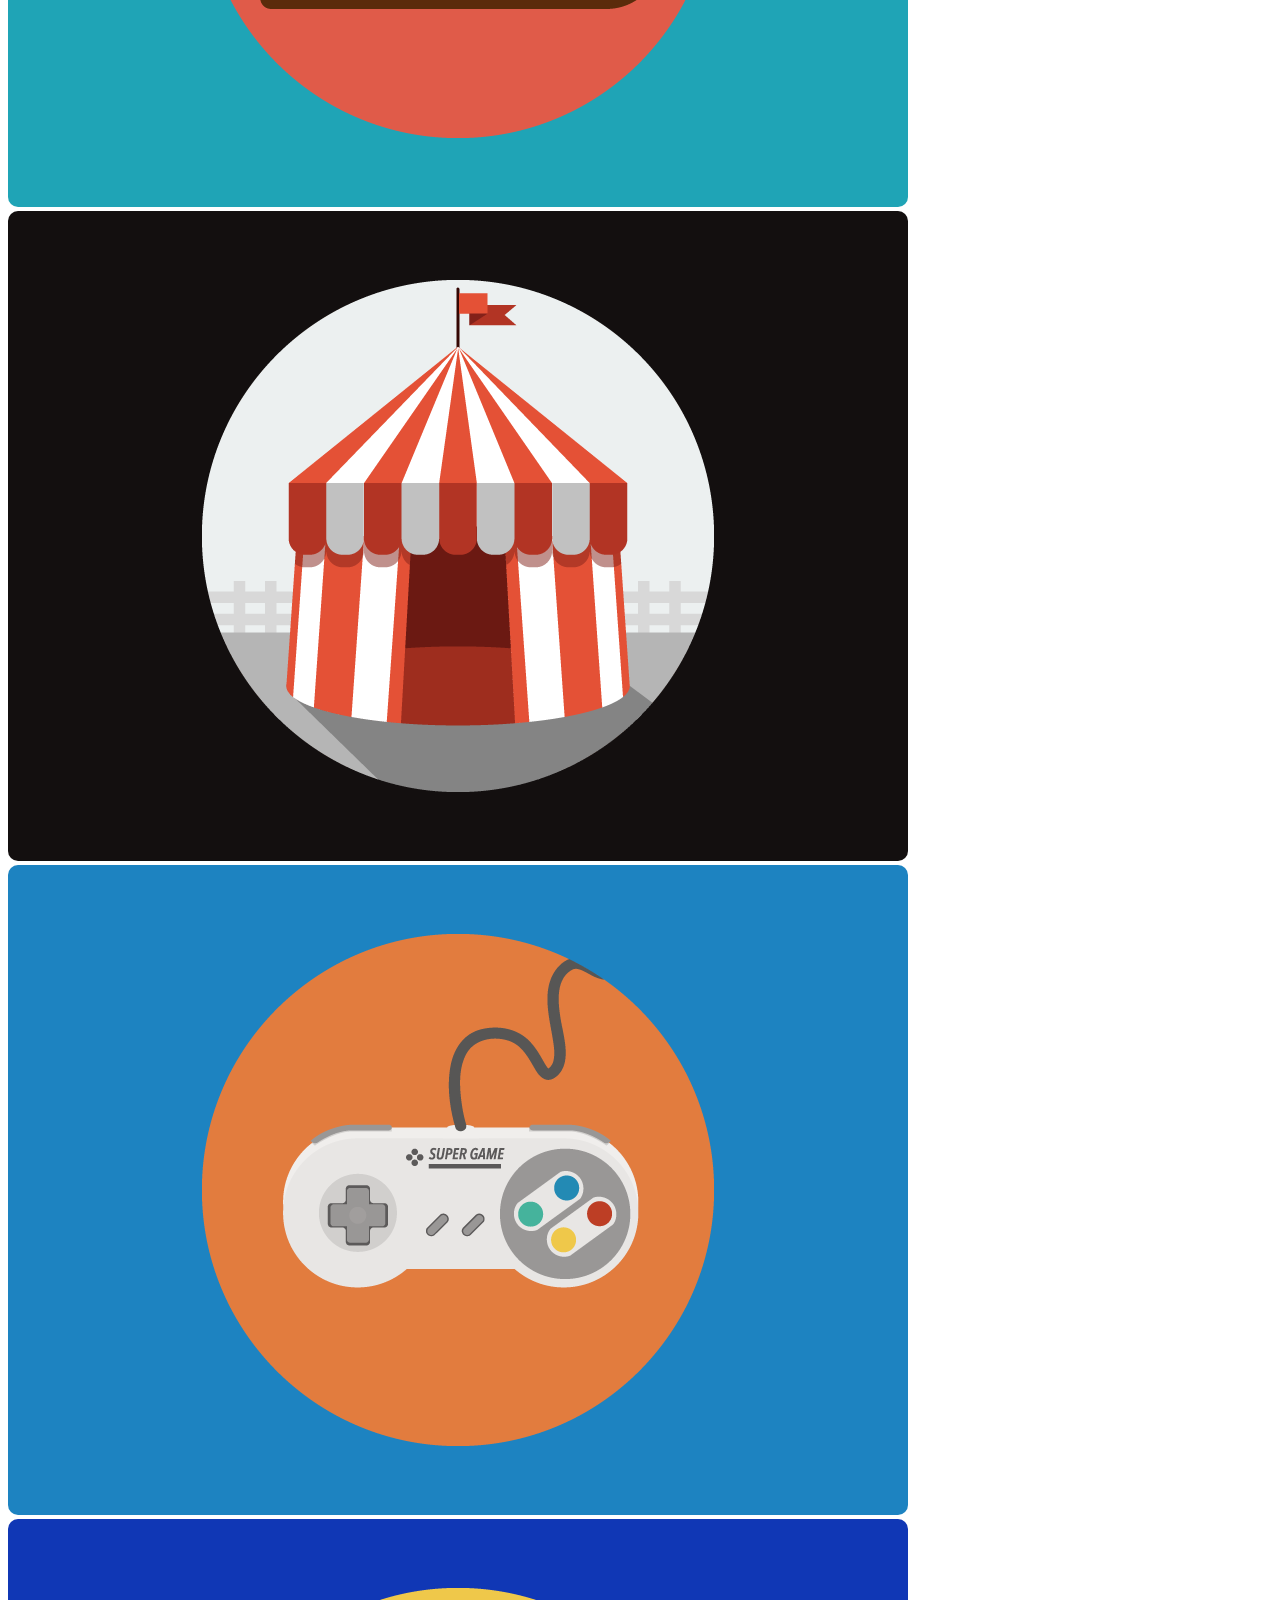
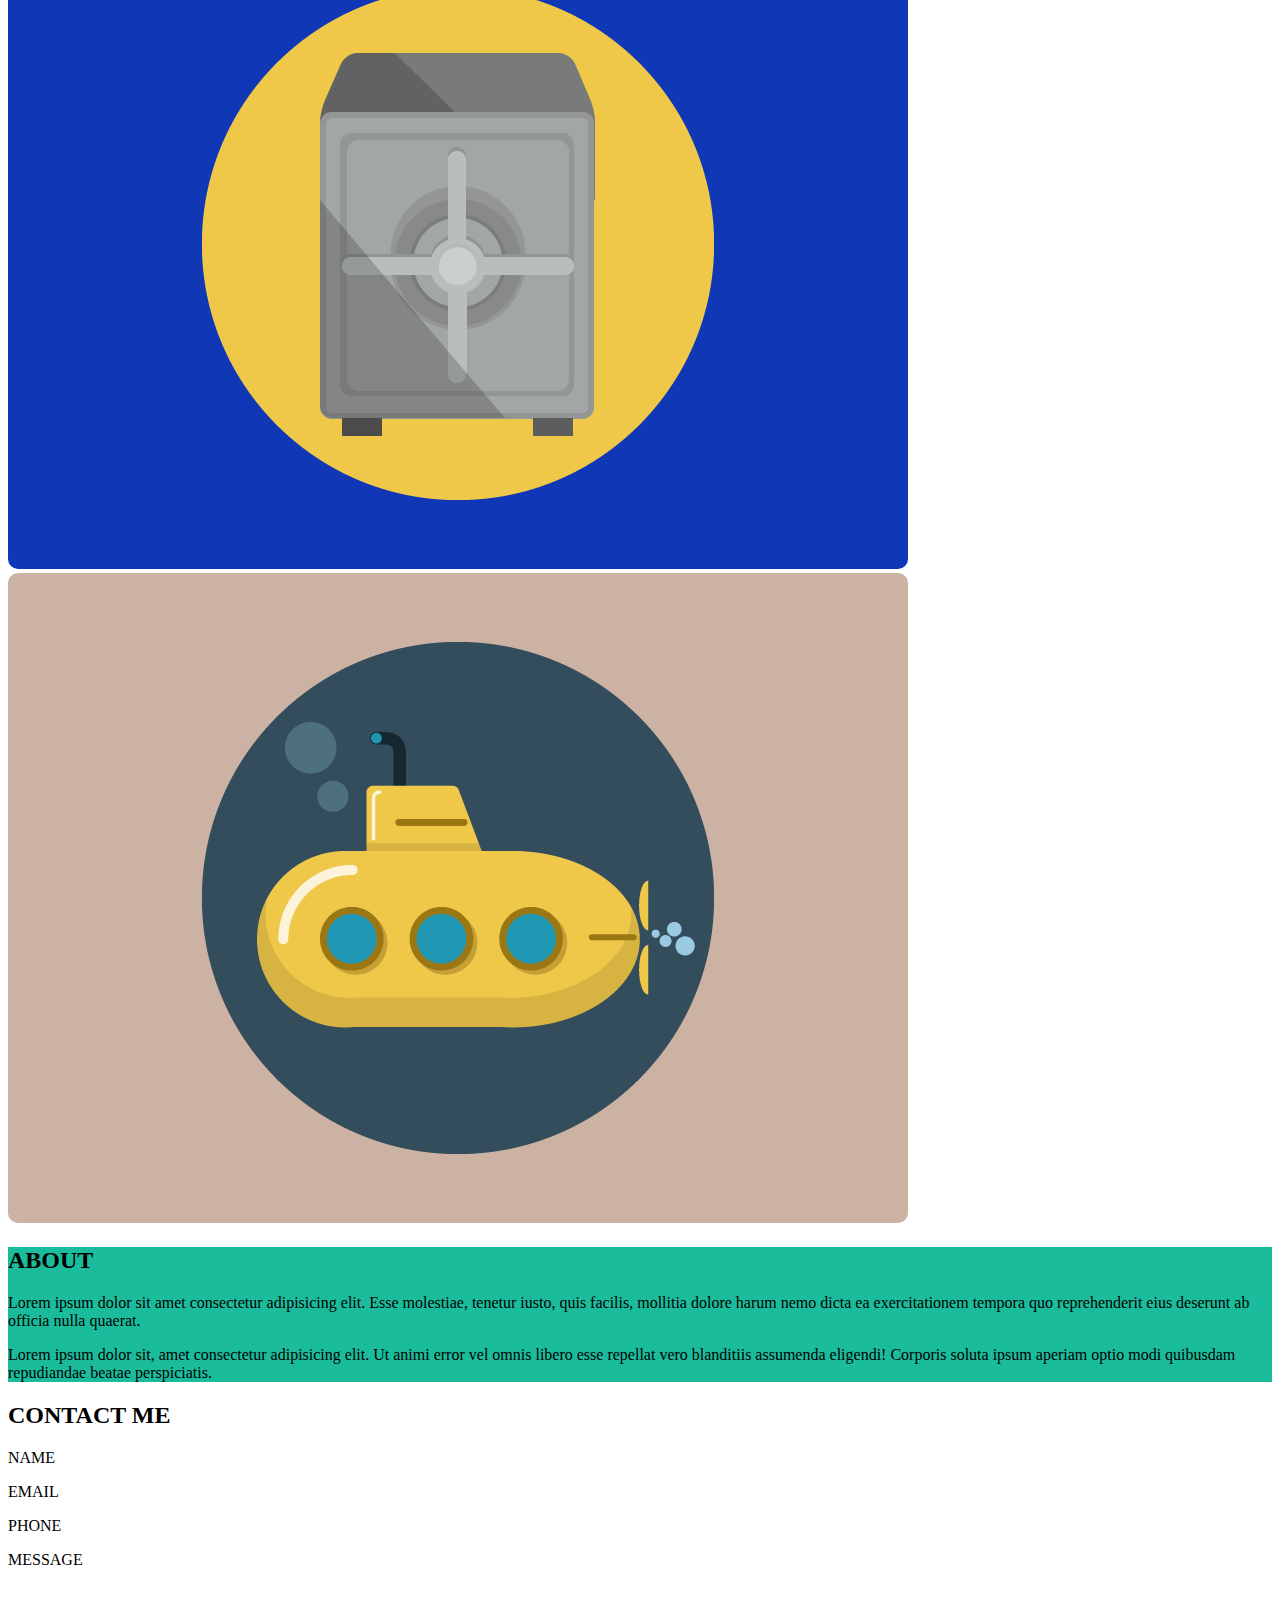
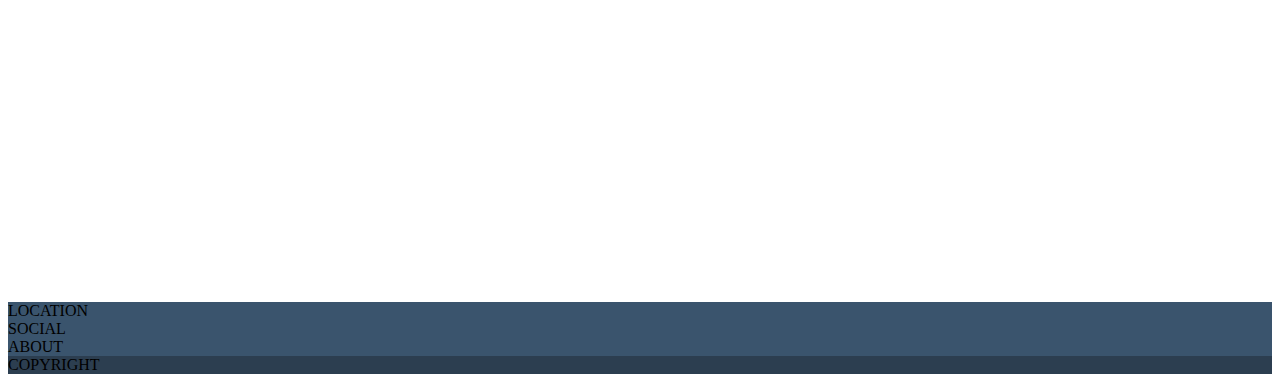
==== commit eba493f0: "portfolio completed" ====
--- a/index.html
+++ b/index.html
@@ -61,13 +61,13 @@
                         <h2 class="fs-1 pt-4">
                             START BOOTSTRAP
                         </h2>
-                        <div class="break d-flex justify-content-center position-relative fs-1 py-3">
+                        <div class="break d-flex justify-content-center align-items-center position-relative fs-1 py-3">
                             <div class="l_row me-2"></div>
                             <div class="star"><i class="fa-solid fa-star"></i></div>
                             <div class="r_row ms-2"></div>
                         </div>
                         <h3 class="text-uppercase fs-5 fw-normal pt-1">
-                            graphic artis - web designer - illustrator
+                            graphic artist - web designer - illustrator
                         </h3>
                     </div>
                 </div>
@@ -76,10 +76,17 @@
 
             <div class="container">
                 <div class="row portfolio gy-4">
-                    <div class="pf col-12 d-flex justify-content-center align-items-center">
-                        <h2>
-                            PORTFOLIO
-                        </h2>
+                    <div class="col-12 d-flex justify-content-center align-items-center">
+                        <div class="col-12 py-4 text-center">
+                            <h2 class="fs-3 pt-4">
+                                PORTFOLIO
+                            </h2>
+                            <div class="break d-flex justify-content-center align-items-center position-relative fs-1">
+                                <div class="l_row me-2"></div>
+                                <div class="star"><i class="fa-solid fa-star"></i></div>
+                                <div class="r_row ms-2"></div>
+                            </div>
+                        </div>
                     </div>
 
                     <div class="col-12 col-md-6 col-lg-4">
--- a/assets/css/style.css
+++ b/assets/css/style.css
@@ -19,7 +19,6 @@
     border-top: 2px solid;
     border-bottom: 2px solid;
     border-radius: 5px;
-    width: 55px;
+    width: 15%;
     height: 0;
-    margin-top: 21px;
 }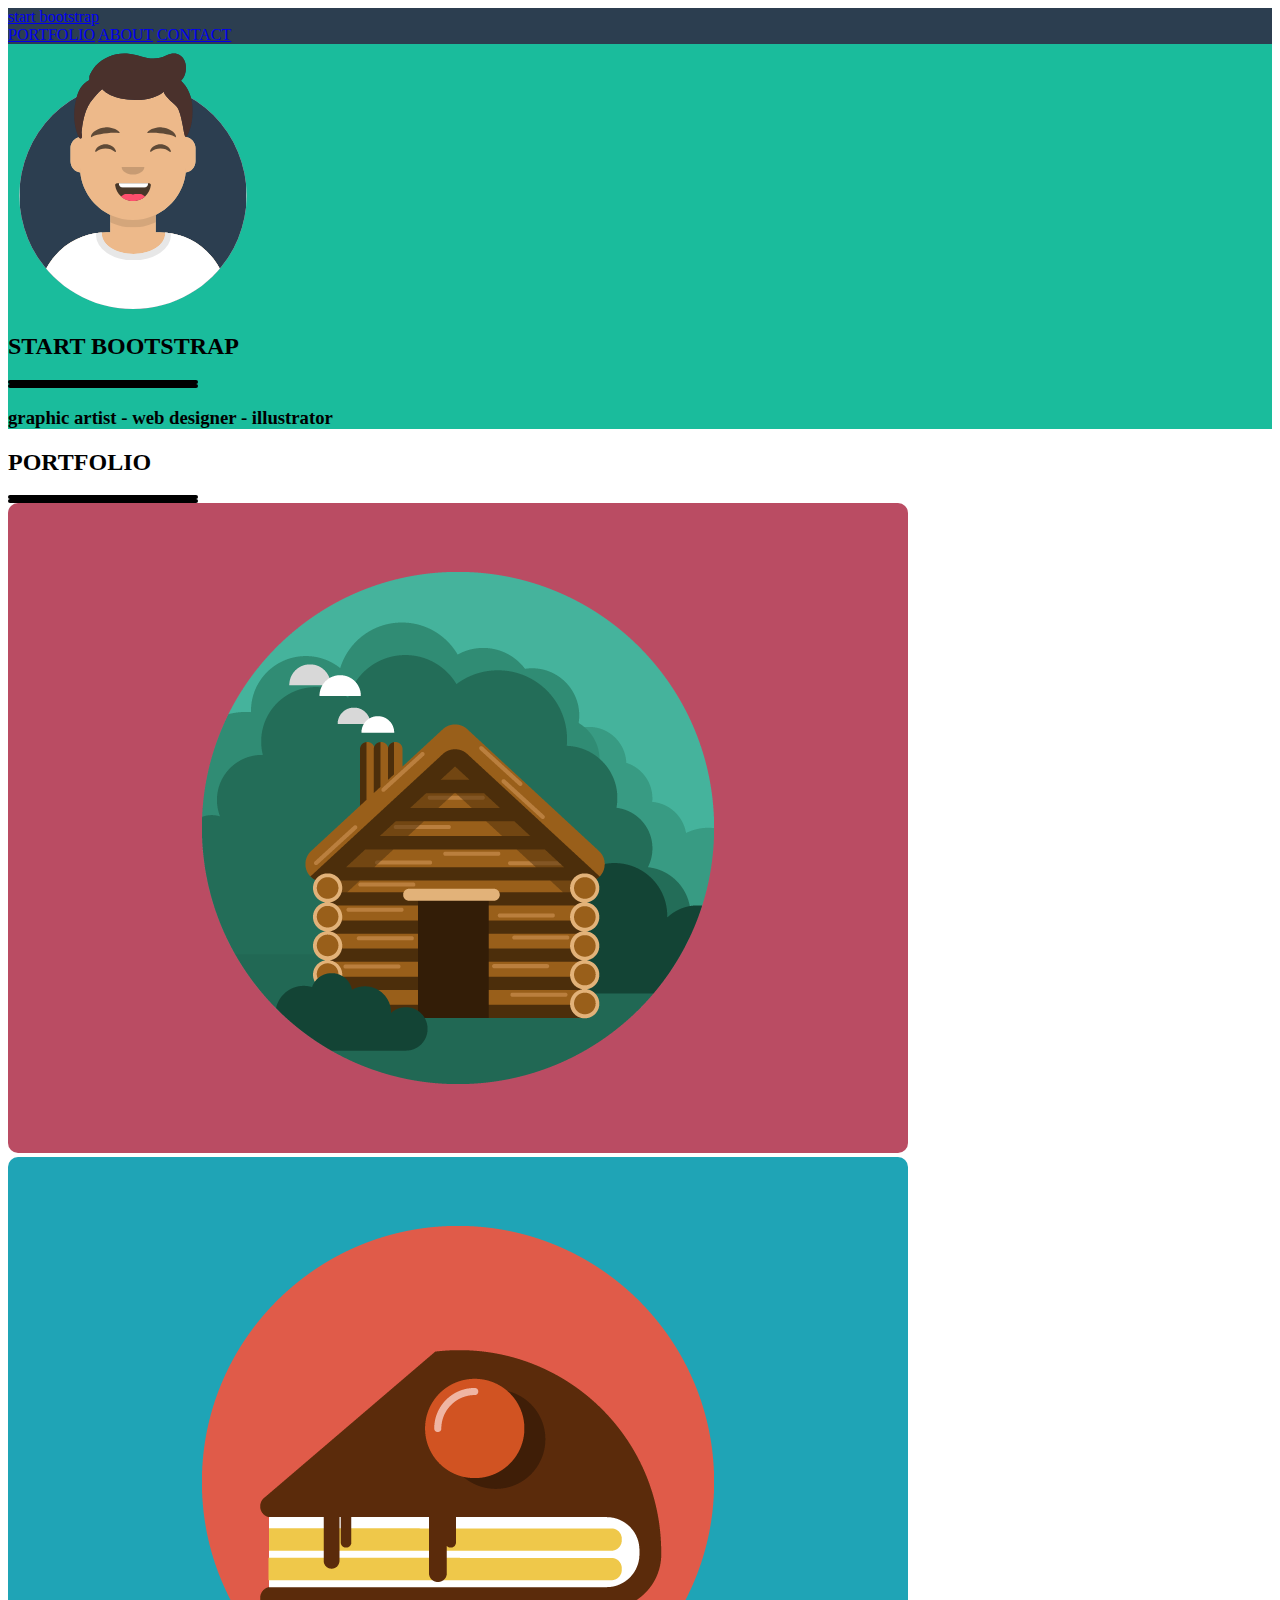
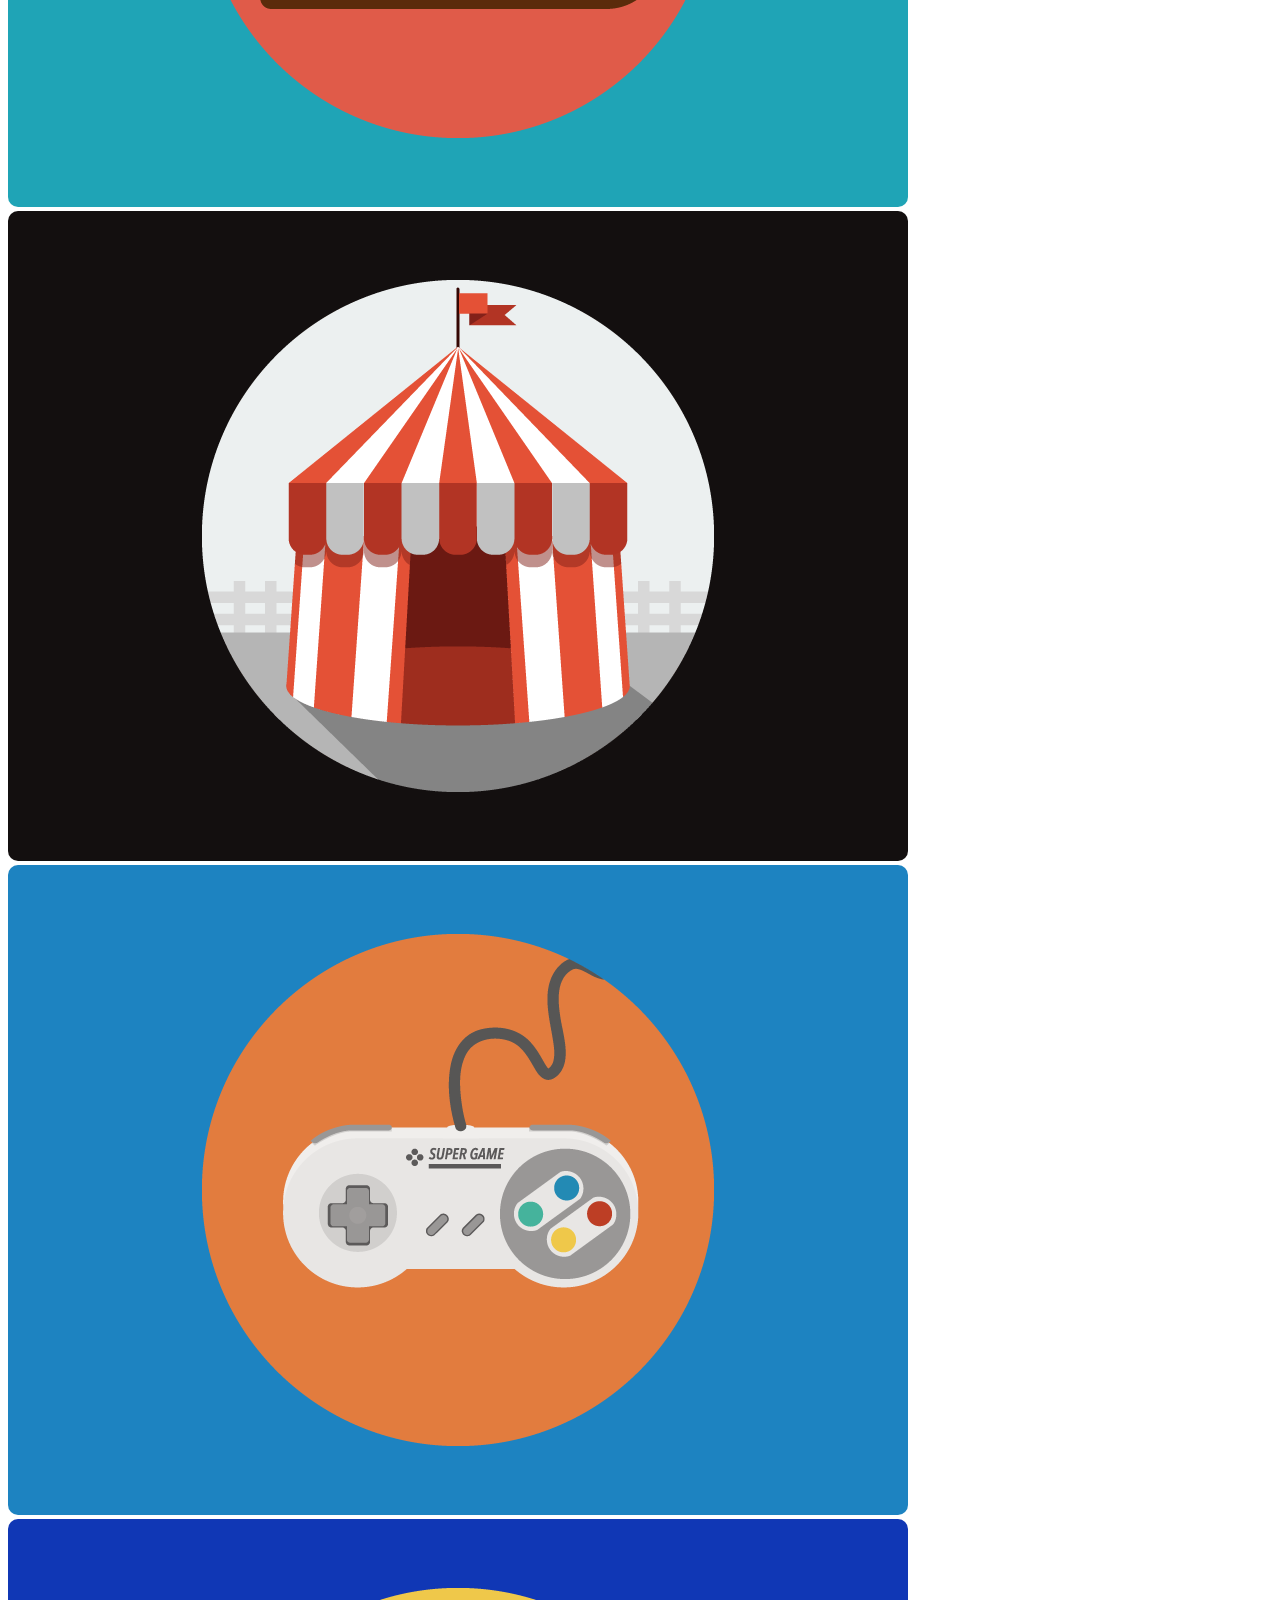
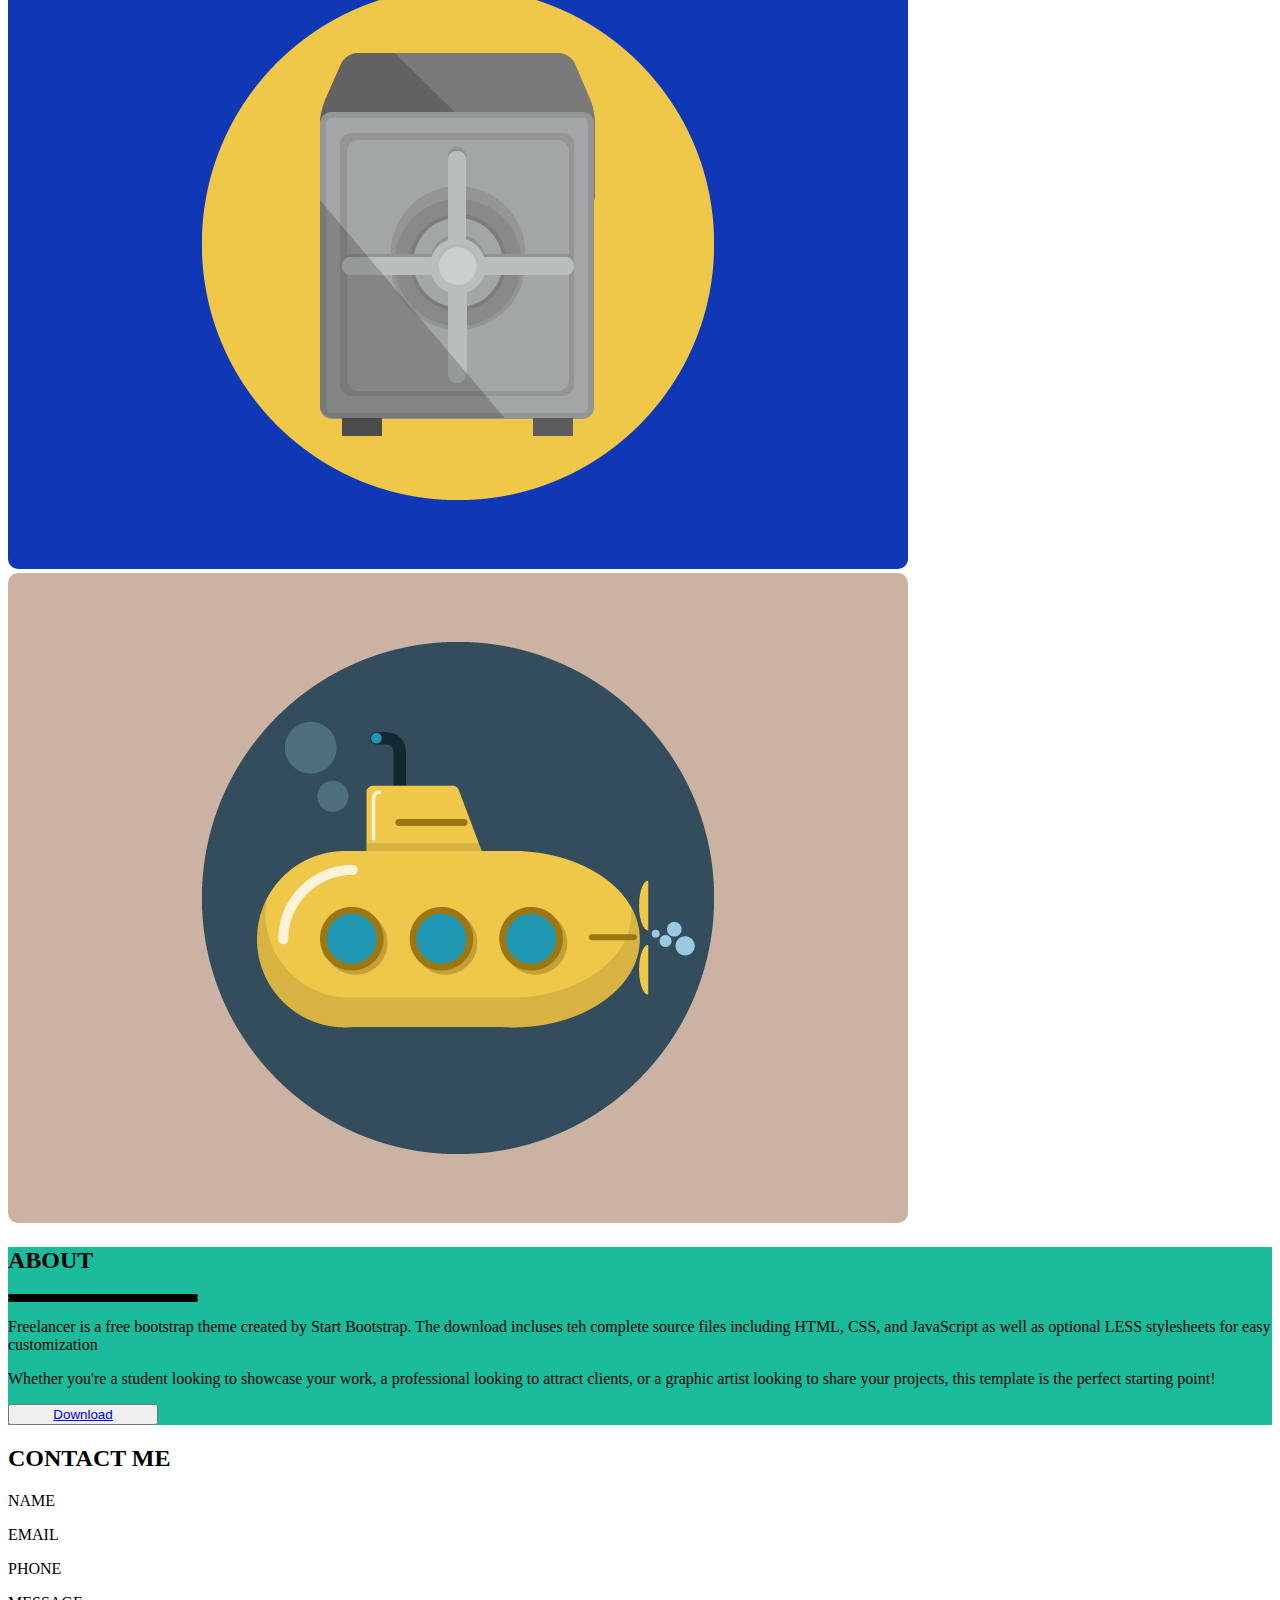
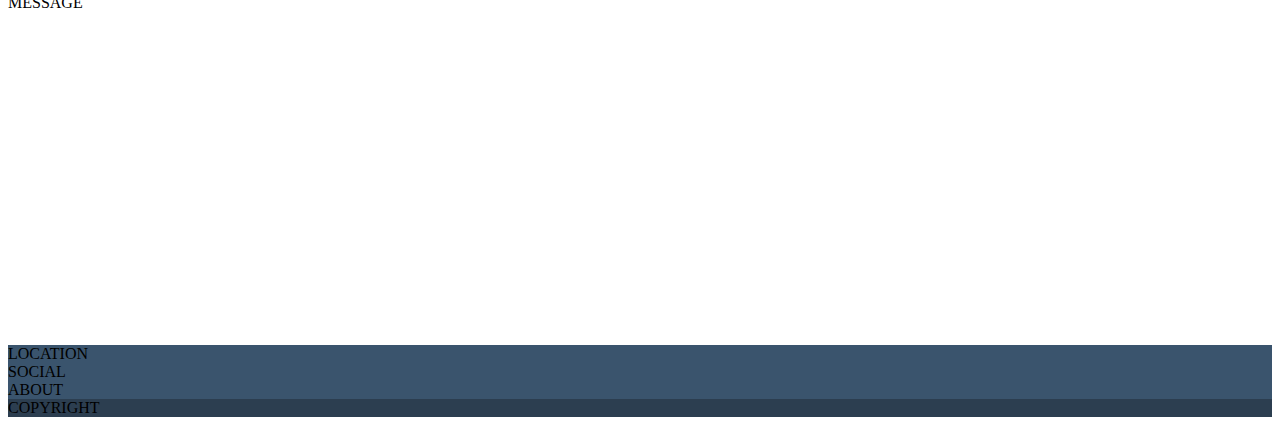
==== commit 86da2a6a: "about completed" ====
--- a/index.html
+++ b/index.html
@@ -113,21 +113,36 @@
 
             <div class="about">
                 <div class="container">
-                    <div class="row my-5 justify-content-center align-items-center text-white">
+                    <div class="row my-5 pt-5 justify-content-center align-items-center text-white">
                         <div class="col-12 text-center">
                         <h2>
                             ABOUT
                         </h2>
-                        </div>
-                        <div class="col-8 col-md-4 col-lg-4">
+                        <div class="break d-flex justify-content-center align-items-center position-relative fs-1 pb-3">
+                            <div class="l_row me-2"></div>
+                            <div class="star"><i class="fa-solid fa-star"></i></div>
+                            <div class="r_row ms-2"></div>
+                        </div>
+                        </div>
+                        <div class="col-7 col-md-4 col-lg-4 fs-5">
                             <p>
-                                Lorem ipsum dolor sit amet consectetur adipisicing elit. Esse molestiae, tenetur iusto, quis facilis, mollitia dolore harum nemo dicta ea exercitationem tempora quo reprehenderit eius deserunt ab officia nulla quaerat.
+                                Freelancer is a free bootstrap theme created by Start Bootstrap. The download incluses teh complete source
+                                files including HTML, CSS, and JavaScript as well as optional LESS stylesheets for easy customization
                             </p>
                         </div>
-                        <div class="col-8 col-md-4 col-lg-4">
+                        <div class="col-7 col-md-4 col-lg-4 fs-5">
                             <p>
-                                Lorem ipsum dolor sit, amet consectetur adipisicing elit. Ut animi error vel omnis libero esse repellat vero blanditiis assumenda eligendi! Corporis soluta ipsum aperiam optio modi quibusdam repudiandae beatae perspiciatis.
+                                Whether you're a student looking to showcase your work, a professional looking to attract clients, or a 
+                                graphic artist looking to share your projects, this template is the perfect starting point!
                             </p>
+                        </div>
+                        <div class="col-12 d-flex justify-content-center py-5">
+                            <button type="button" class="btn border rounded-3">
+                                <a name="" id="" class="btn text-white fw-bold" href="#" role="button">
+                                    <i class="fa-solid fa-download"></i>
+                                    <span>Download</span>
+                                </a>
+                            </button>
                         </div>
                     </div>
                 </div>
--- a/assets/css/style.css
+++ b/assets/css/style.css
@@ -21,4 +21,6 @@
     border-radius: 5px;
     width: 15%;
     height: 0;
-}+}
+
+button{width: 150px;}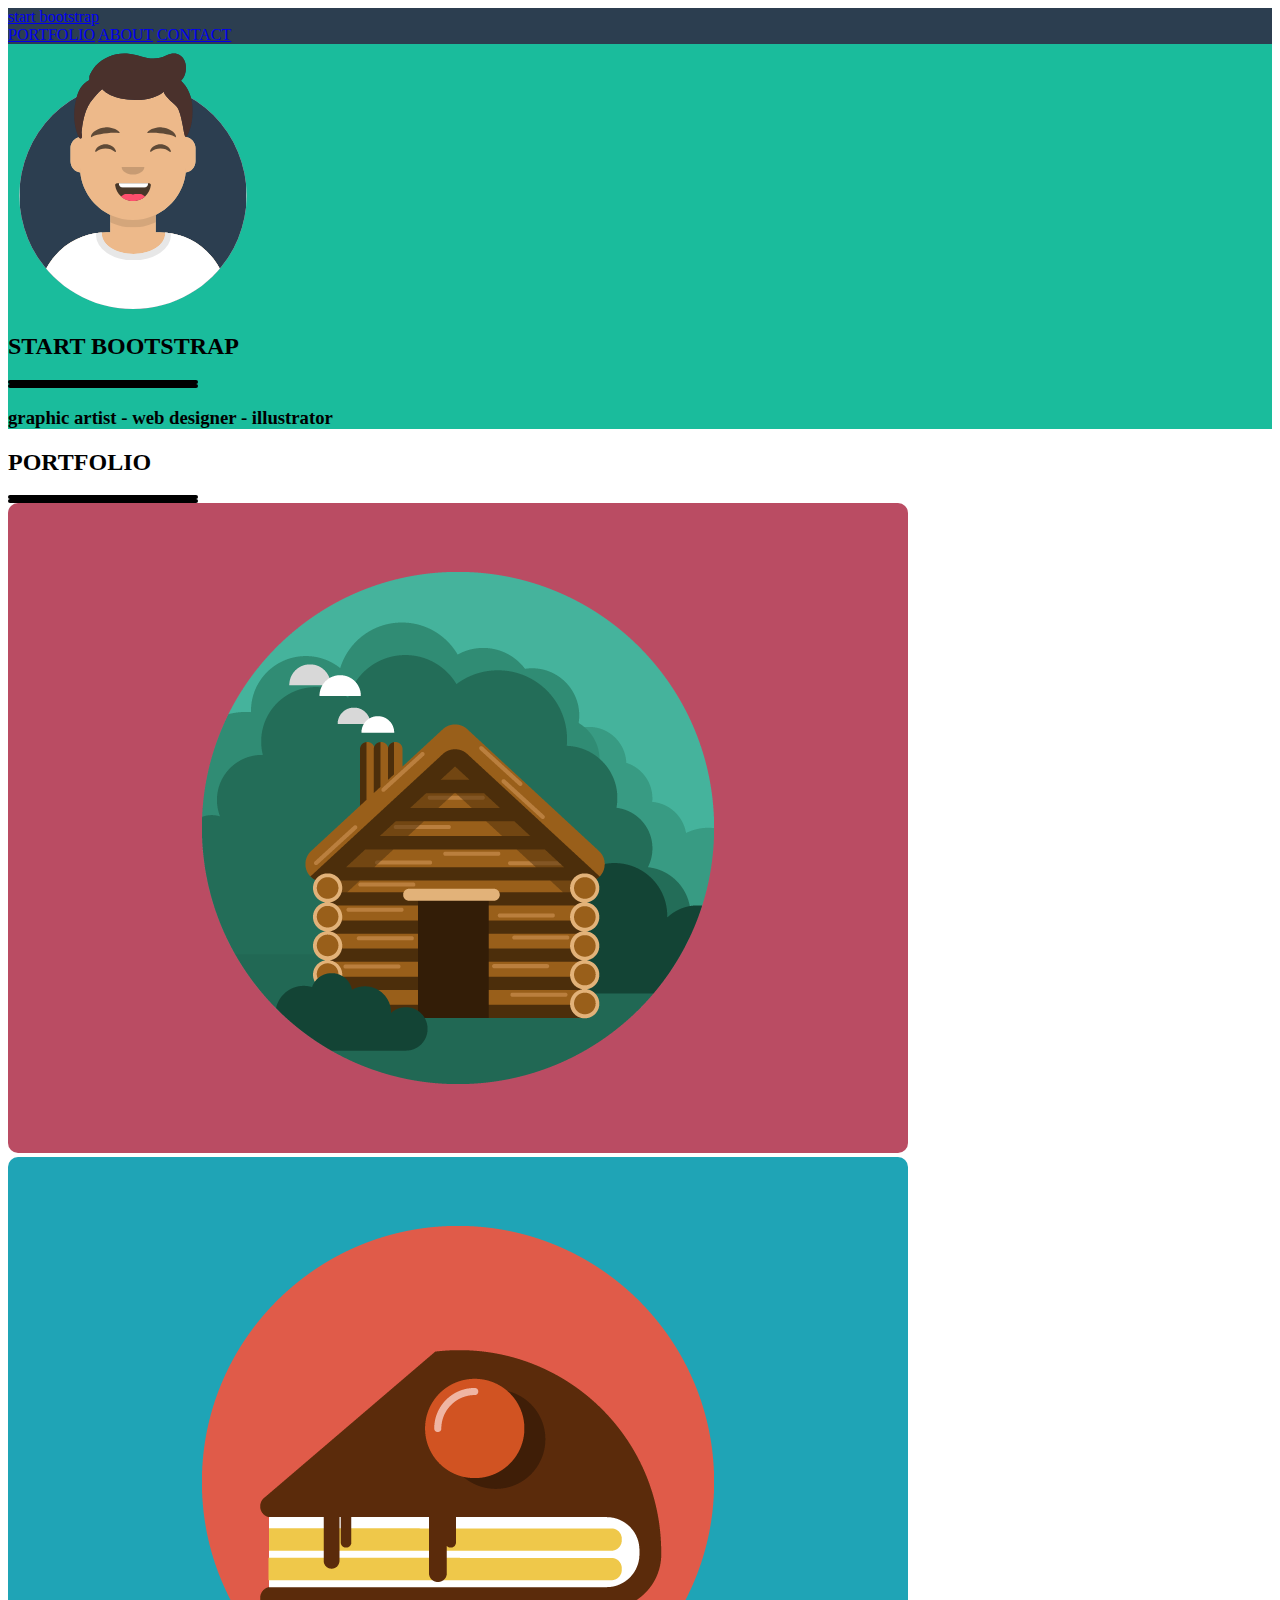
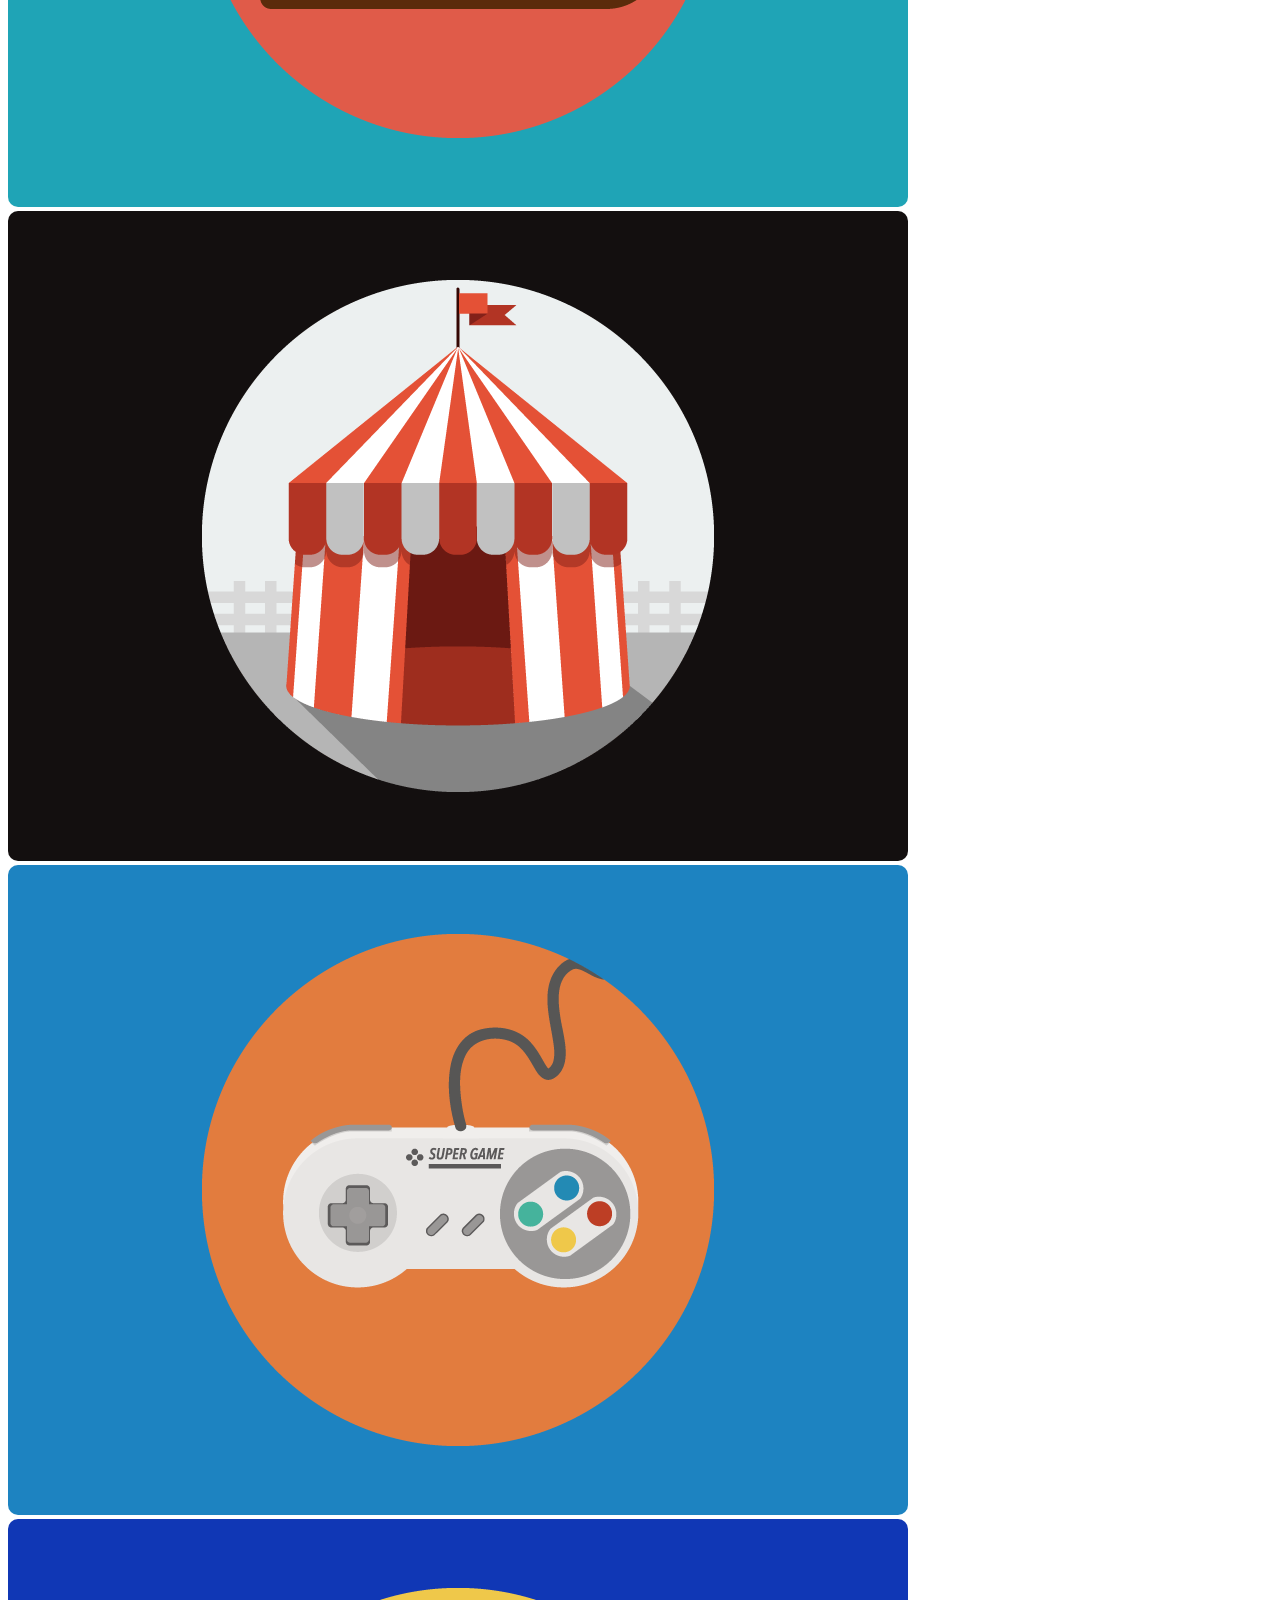
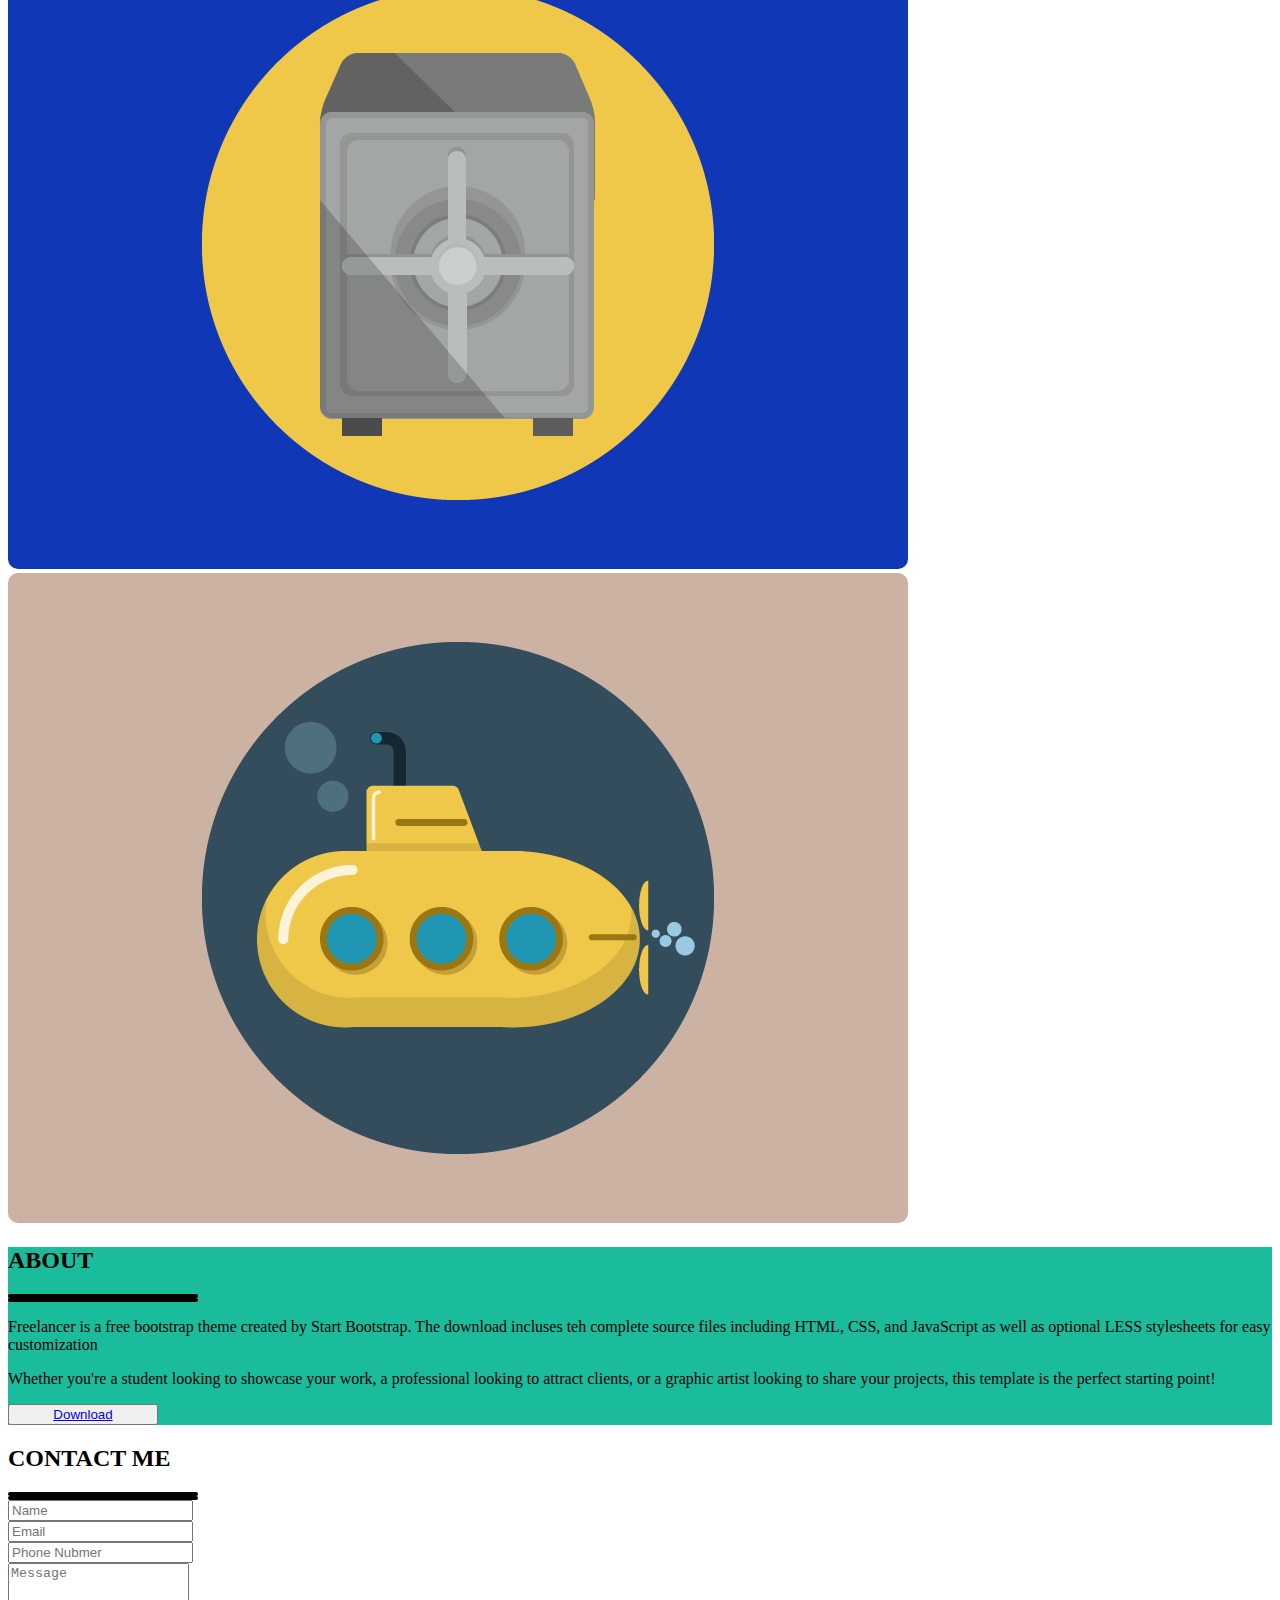
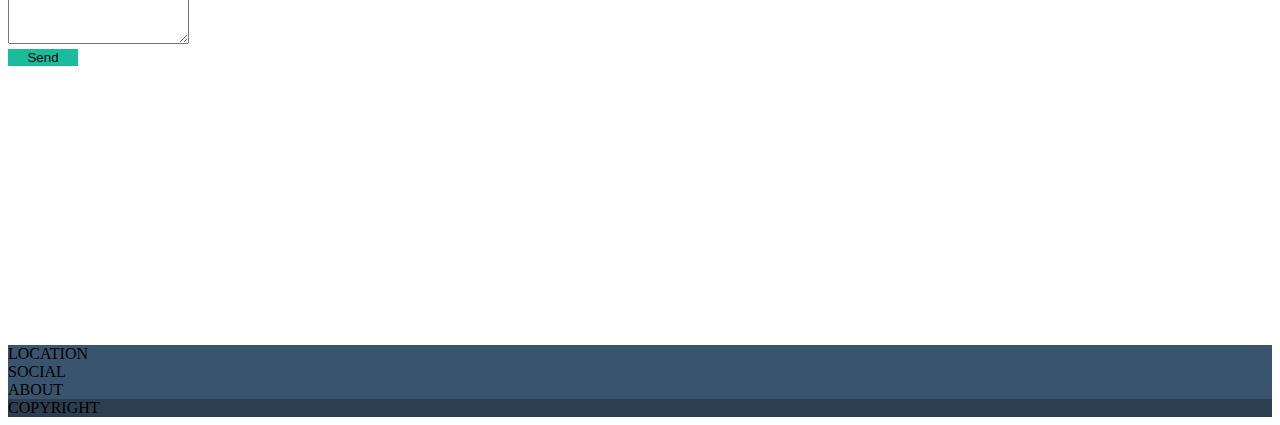
==== commit 98caa4b2: "contacts completed" ====
--- a/index.html
+++ b/index.html
@@ -150,23 +150,34 @@
             <!-- /ABOUT -->
 
             <div class="container">
-                <div class="row contact justify-content-center align-items-center">
+                <div class="row contact justify-content-center">
                     <div class="col-6">
                         <h2 class="text-center">
                             CONTACT ME
                         </h2>
-                        <p>
-                            NAME
-                        </p>
-                        <p>
-                            EMAIL
-                        </p>
-                        <p>
-                            PHONE
-                        </p>
-                        <p>
-                            MESSAGE
-                        </p>
+                        <div class="break d-flex justify-content-center align-items-center position-relative fs-1 pb-3">
+                            <div class="l_row me-2"></div>
+                            <div class="star"><i class="fa-solid fa-star"></i></div>
+                            <div class="r_row ms-2"></div>
+                        </div>
+                        <form>
+                            <div class="mb-3">
+                                <input type="text" class="form-control" id="exampleInputName1" placeholder="Name">
+                            </div>
+                            <div class="mb-3">
+                                <input type="email" class="form-control" id="exampleInputEmail1" placeholder="Email">
+                            </div>
+                            <div class="mb-3">
+                                <input type="number" class="form-control" id="exampleInputPhone1" placeholder="Phone Nubmer">
+                            </div>
+                            <div class="mb-3">
+                                <div class="mb-3">
+                                  <label for="" class="form-label"></label>
+                                  <textarea class="form-control" placeholder="Message" rows="5"></textarea>
+                                </div>
+                            </div>
+                            <button type="submit" class="btn btn-success">Send</button>
+                        </form>
                     </div>
                 </div>
             </div>
--- a/assets/css/style.css
+++ b/assets/css/style.css
@@ -6,14 +6,13 @@
     --border-bottom: #CCCCCC;
 }
 
-header          {background-color: var(--bg-dark);}
-.user           {background-color: var(--bg-light-green);}
+header,.copyright{background-color: var(--bg-dark);}
+.user,.about    {background-color: var(--bg-light-green);}
+footer          {background-color: var(--bg-footer-top);}
 .user      img  {width: 250px;}
 .portfolio img  {border-radius: 10px; }
-.about          {background-color: var(--bg-light-green);}
 .contact        {height: 500px;}
-footer          {background-color: var(--bg-footer-top);}
-.copyright      {background-color: var(--bg-dark);}
+
 
 .l_row, .r_row{
     border-top: 2px solid;
@@ -23,4 +22,9 @@
     height: 0;
 }
 
-button{width: 150px;}+button{width: 150px;}
+button[type="submit"]{
+    background-color: var(--bg-light-green);
+    width: 70px;
+    border: none;
+}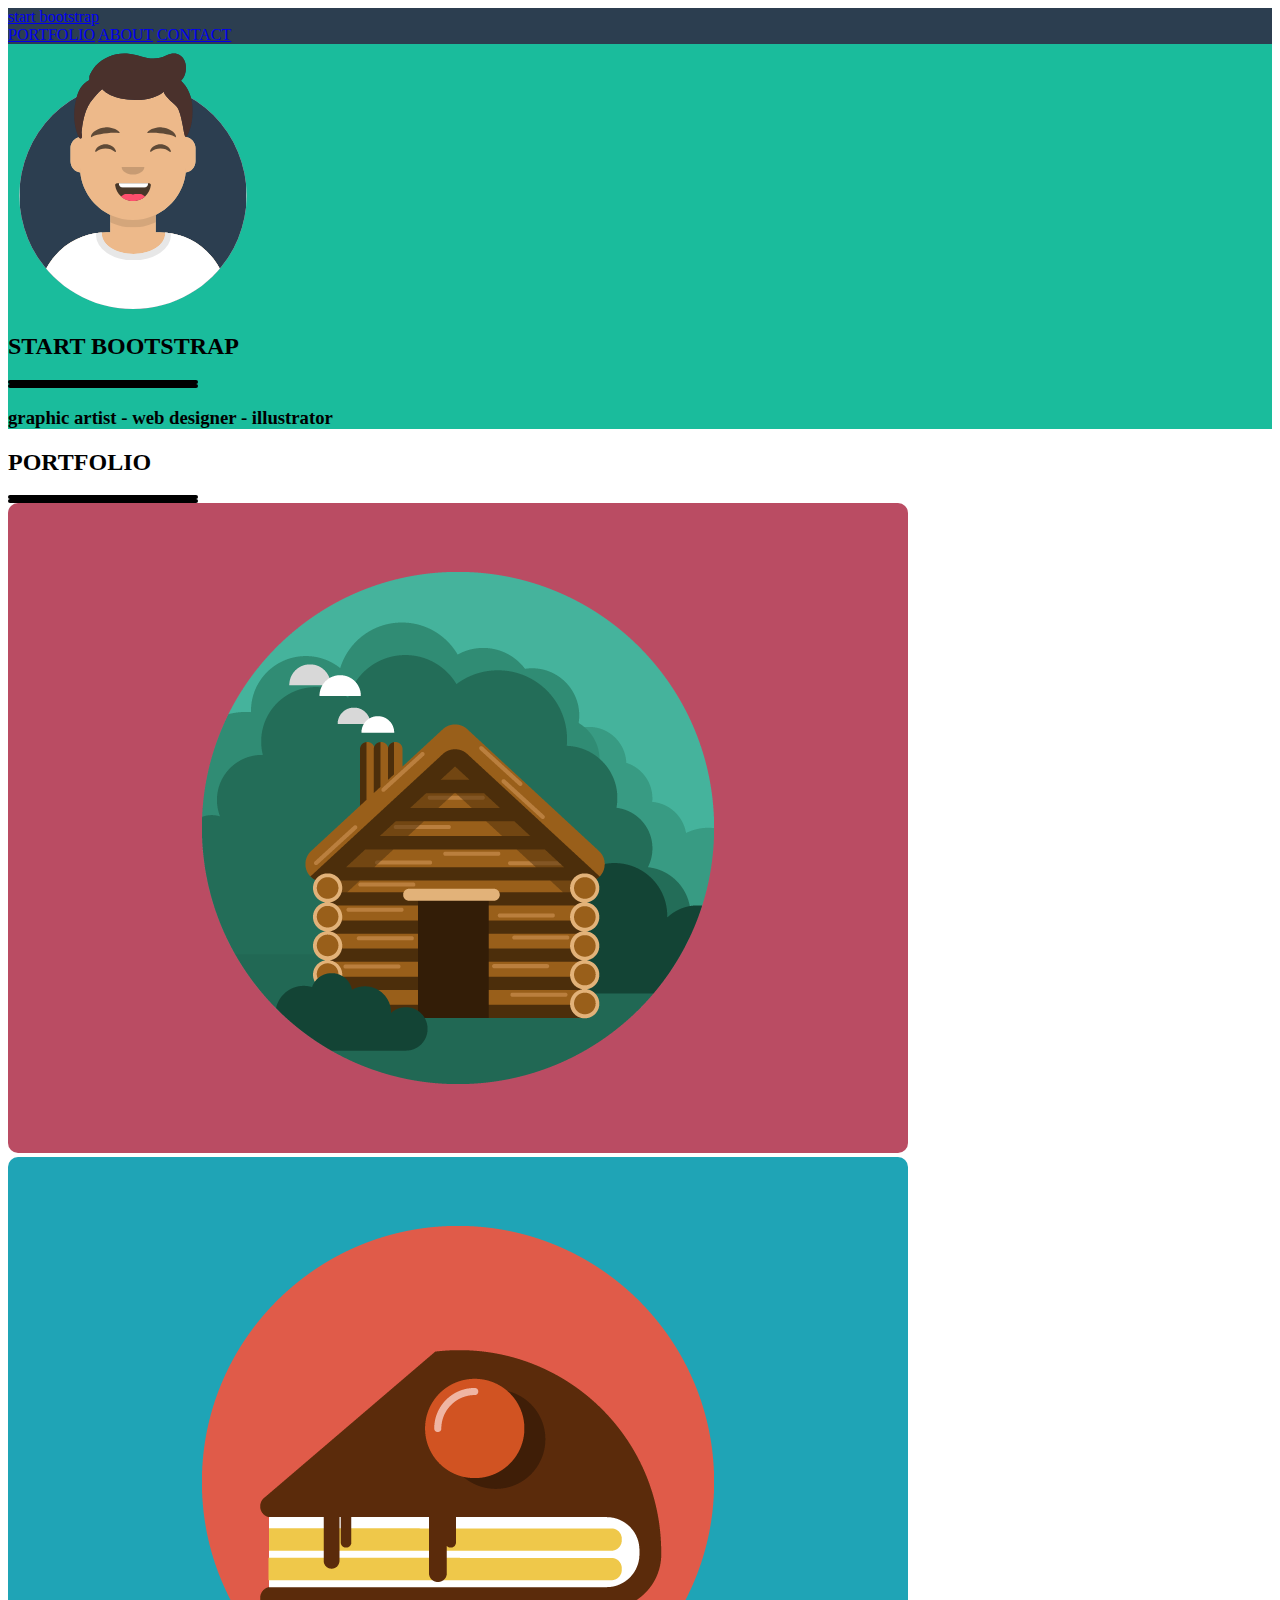
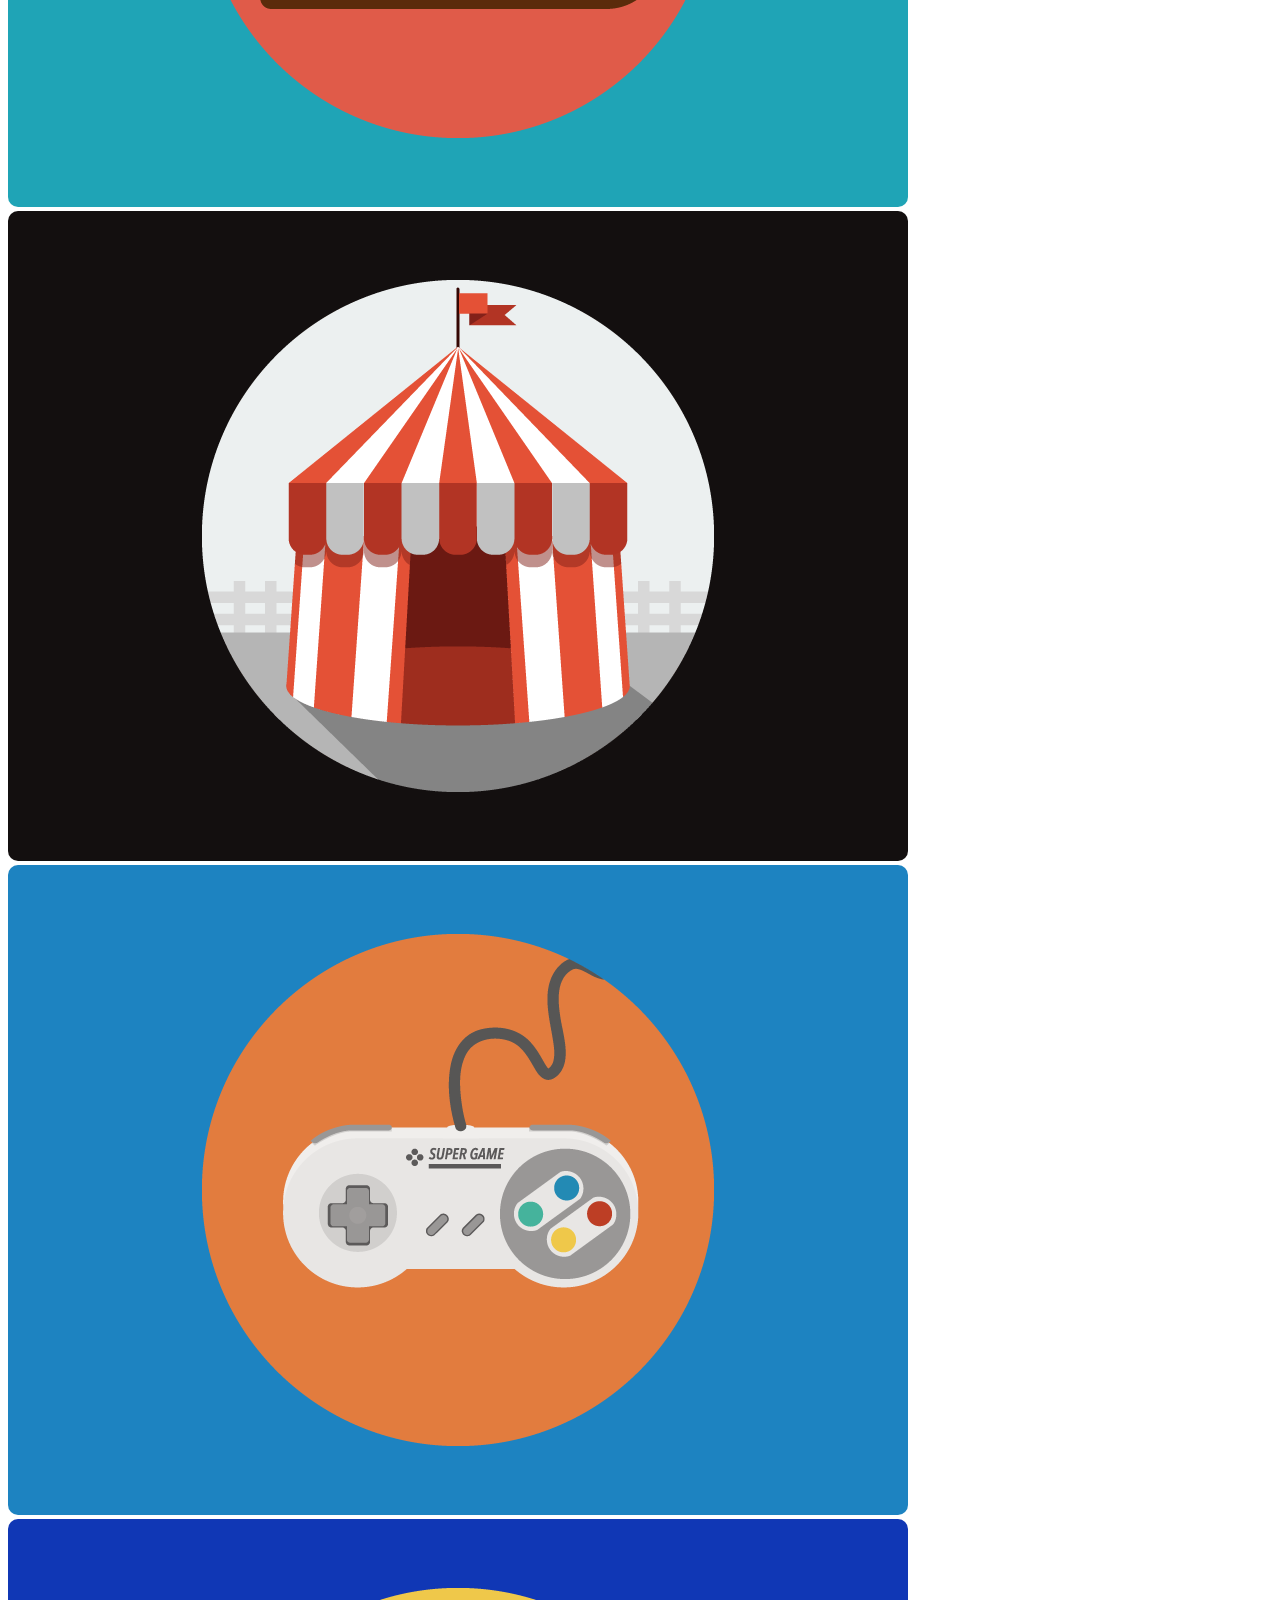
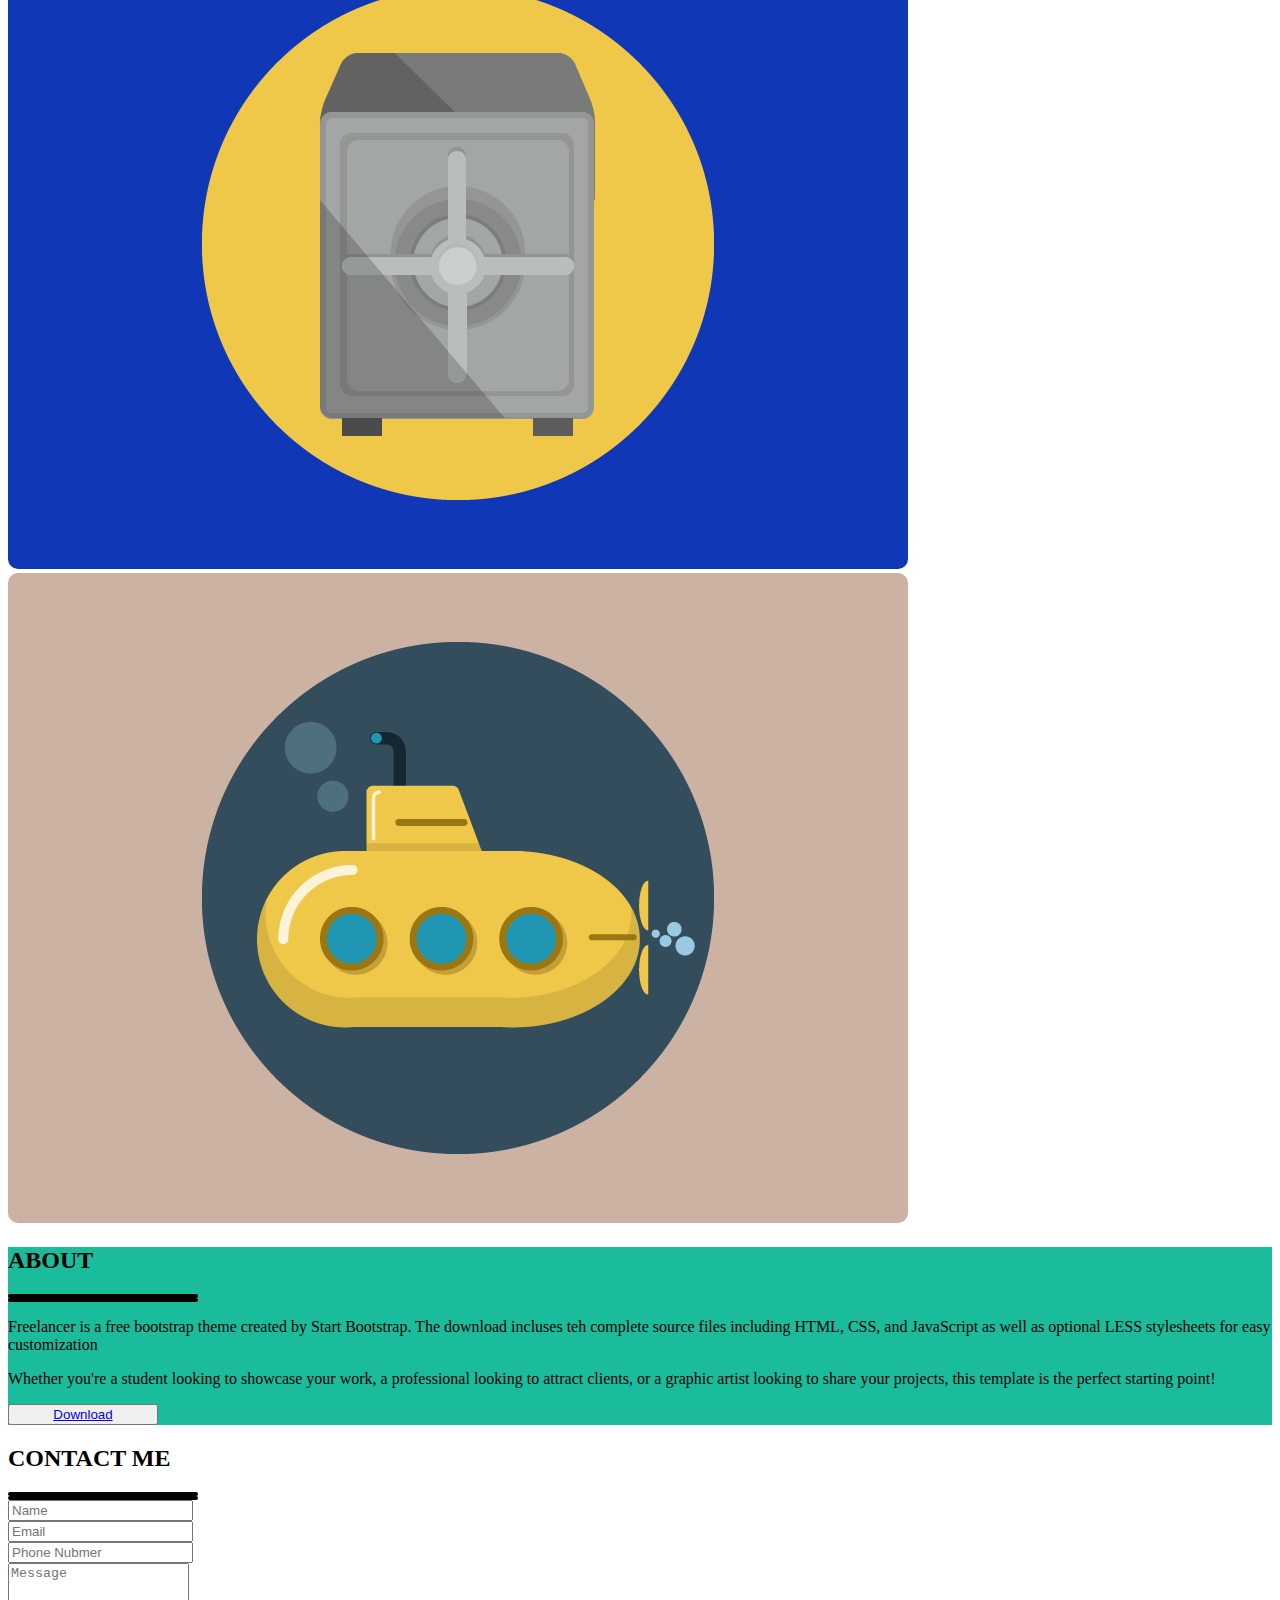
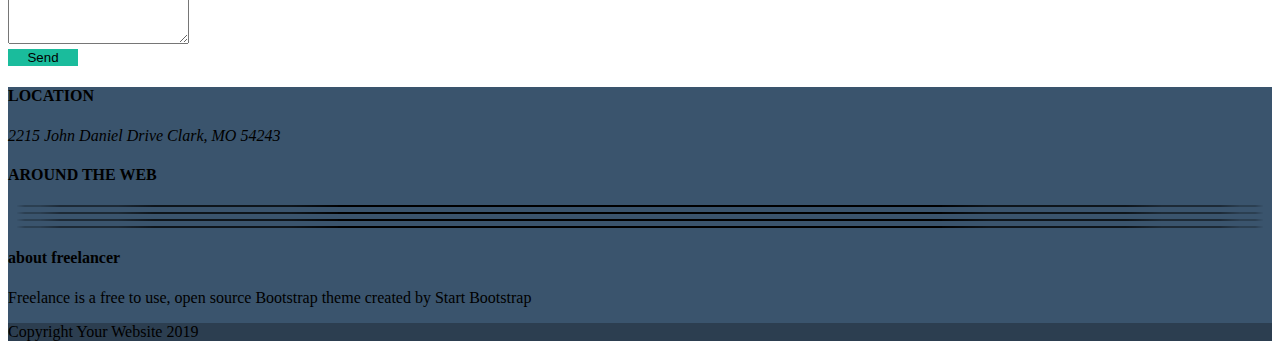
==== commit 29c02d87: "footer completed" ====
--- a/index.html
+++ b/index.html
@@ -150,7 +150,7 @@
             <!-- /ABOUT -->
 
             <div class="container">
-                <div class="row contact justify-content-center">
+                <div class="row contact justify-content-center py-5">
                     <div class="col-6">
                         <h2 class="text-center">
                             CONTACT ME
@@ -172,8 +172,8 @@
                             </div>
                             <div class="mb-3">
                                 <div class="mb-3">
-                                  <label for="" class="form-label"></label>
-                                  <textarea class="form-control" placeholder="Message" rows="5"></textarea>
+                                    <label for="" class="form-label"></label>
+                                    <textarea class="form-control" placeholder="Message" rows="5"></textarea>
                                 </div>
                             </div>
                             <button type="submit" class="btn btn-success">Send</button>
@@ -186,16 +186,43 @@
         <!-- /MAIN -->
         <footer>
             <div class="">
-                <div class="container">
-                    <div class="row text-center py-5">
-                        <div class="col-12 col-md-4">
-                            LOCATION
-                        </div>
-                        <div class="col-12 col-md-4">
-                            SOCIAL
-                        </div>
-                        <div class="col-12 col-md-4">
-                            ABOUT
+                <div class="container text-white">
+                    <div class="row text-center py-5 gy-4 justify-content-center">
+                        <div class="col-9 col-md-4">
+                            <h4 class="fs-5 text-uppercase">
+                                LOCATION
+                            </h4>
+                            <address class="fs-5">
+                                2215 John Daniel Drive Clark, MO 54243
+                            </address>
+                        </div>
+                        <div class="col-9 col-md-4">
+                            <h4 class="fs-5 text-uppercase">
+                                AROUND THE WEB
+                            </h4>
+                            <div class="social d-flex justify-content-center g-3">
+                                <div class="facebook">
+                                    <i class="fa-brands fa-facebook-f"></i>
+                                </div>
+                                <div class="google">
+                                    <i class="fa-brands fa-google-plus-g"></i>
+                                </div>
+                                <div class="twitter">
+                                    <i class="fa-brands fa-twitter"></i>
+                                </div>
+                                <div class="linkedin">
+                                    <i class="fa-brands fa-linkedin-in"></i>
+                                </div>
+                        </div>
+                        </div>
+                        <div class="col-9 col-md-4">
+                            <h4 class="fs-5 text-uppercase">
+                                about freelancer
+                            </h4>
+                            <p>
+                                Freelance is a free to use, open source Bootstrap theme created by
+                                <span class="text-success">Start Bootstrap</span>
+                            </p>
                         </div>
                     </div>
                 </div>
@@ -203,8 +230,10 @@
             <!-- /FOOTER LIST -->
 
             <div class="copyright row text-center text-white">
-                <div class="col-12 py-4">
-                    COPYRIGHT
+                <div class="col-12 py-5">
+                    Copyright 
+                    <i class="fa-regular fa-copyright"></i>
+                    Your Website 2019
                 </div>
             </div>
             <!-- /COPYRIGHT -->
--- a/assets/css/style.css
+++ b/assets/css/style.css
@@ -5,13 +5,13 @@
     --bg-footer-top: #3A546D;
     --border-bottom: #CCCCCC;
 }
-
+*{transition: all .3s ease;}
 header,.copyright{background-color: var(--bg-dark);}
 .user,.about    {background-color: var(--bg-light-green);}
 footer          {background-color: var(--bg-footer-top);}
 .user      img  {width: 250px;}
 .portfolio img  {border-radius: 10px; }
-.contact        {height: 500px;}
+
 
 
 .l_row, .r_row{
@@ -27,4 +27,15 @@
     background-color: var(--bg-light-green);
     width: 70px;
     border: none;
+}
+
+.social i{
+    width: 40px;
+    height: 40px;
+    padding-top: 12px;
+}
+.social div{
+    border: 1px solid;
+    border-radius: 50%;
+    margin: 5px;
 }